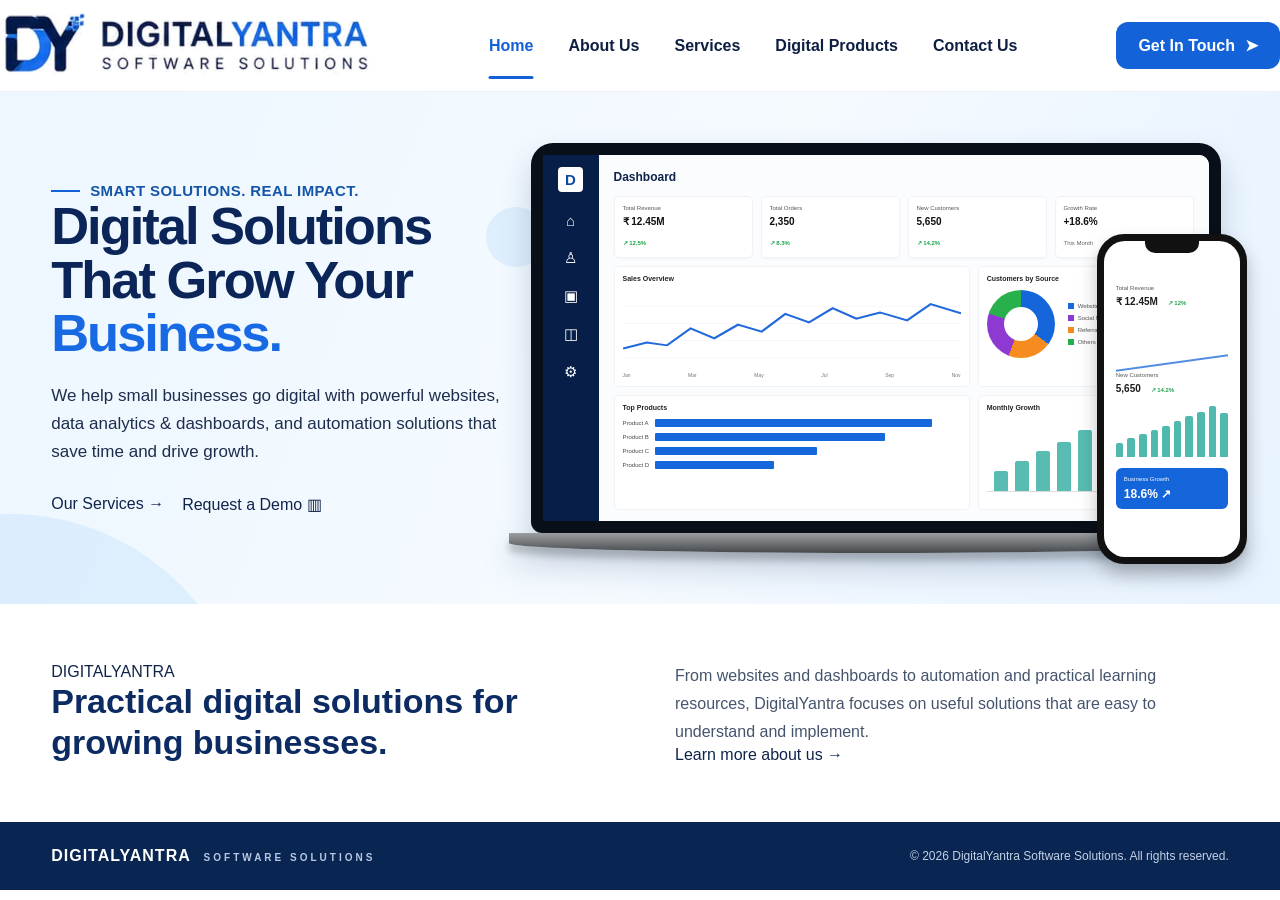
==== index.html @ acbac9d9 "Add files via upload" ====
<!DOCTYPE html>
<html lang="en">
<head>
  <meta charset="UTF-8">
  <meta name="viewport" content="width=device-width, initial-scale=1.0">
  <meta name="description" content="DigitalYantra Software Solutions - Websites, Data Analytics and Automation solutions.">
  <title>DigitalYantra Software Solutions | Home</title>
  <link rel="stylesheet" href="css/common.css">
  <link rel="stylesheet" href="css/home.css">
</head>
<body>
<header class="header">
  <div class="container nav-wrap">
    <a href="index.html" class="brand"><img src="image/DigitalYantra_Logo.jpg" alt="DigitalYantra Software Solutions" class="brand-logo"></a>
    <nav class="nav" id="mainNav">
      <a href="index.html" class="active">Home</a>
      <a href="about.html">About Us</a>
      <a href="services.html">Services</a>
      <a href="digital-products.html">Digital Products</a>
      <a href="contact.html">Contact Us</a>
    </nav>
    <a class="top-btn" href="contact.html">Get In Touch <span>➤</span></a>
    <button class="menu-btn" id="menuBtn" aria-label="Open menu">☰</button>
  </div>
</header>

<main>
<section class="hero" id="home">
  <div class="hero-shape shape-1"></div><div class="hero-shape shape-2"></div>
  <div class="container hero-grid">
    <div class="hero-content">
      <div class="eyebrow"><span></span> SMART SOLUTIONS. REAL IMPACT.</div>
      <h1>Digital Solutions<br>That Grow Your<br><span>Business.</span></h1>
      <p>We help small businesses go digital with powerful websites, data analytics &amp; dashboards, and automation solutions that save time and drive growth.</p>
      <div class="hero-actions">
        <a class="btn btn-primary" href="services.html">Our Services <span>→</span></a>
        <a class="btn btn-outline" href="contact.html">Request a Demo <span>▥</span></a>
      </div>
    </div>
    <div class="device-scene">
      <div class="laptop">
        <div class="laptop-screen">
          <div class="screen-sidebar"><div class="mini-logo">D</div><span>⌂</span><span>♙</span><span>▣</span><span>◫</span><span>⚙</span></div>
          <div class="dashboard">
            <div class="dash-title">Dashboard</div>
            <div class="stat-row">
              <div class="stat"><small>Total Revenue</small><strong>₹ 12.45M</strong><i>↗ 12.5%</i></div>
              <div class="stat"><small>Total Orders</small><strong>2,350</strong><i>↗ 8.3%</i></div>
              <div class="stat"><small>New Customers</small><strong>5,650</strong><i>↗ 14.2%</i></div>
              <div class="stat"><small>Growth Rate</small><strong>+18.6%</strong><i class="plain">This Month</i></div>
            </div>
            <div class="chart-row">
              <div class="panel"><div class="panel-head">Sales Overview</div><div class="line-chart"><div class="grid-lines"></div><svg viewBox="0 0 500 160" preserveAspectRatio="none"><polyline points="0,125 35,112 65,118 100,82 135,103 170,74 205,89 240,51 275,69 310,39 345,61 380,48 420,65 455,30 500,50" fill="none" stroke="currentColor" stroke-width="4"/></svg><div class="months"><span>Jan</span><span>Mar</span><span>May</span><span>Jul</span><span>Sep</span><span>Nov</span></div></div></div>
              <div class="panel"><div class="panel-head">Customers by Source</div><div class="donut-wrap"><div class="donut"></div><div class="legend"><span><b></b>Website</span><span><b></b>Social Media</span><span><b></b>Referral</span><span><b></b>Others</span></div></div></div>
            </div>
            <div class="chart-row bottom-row">
              <div class="panel"><div class="panel-head">Top Products</div><div class="bars"><label>Product A <i style="width:82%"></i></label><label>Product B <i style="width:68%"></i></label><label>Product C <i style="width:48%"></i></label><label>Product D <i style="width:35%"></i></label></div></div>
              <div class="panel"><div class="panel-head">Monthly Growth</div><div class="growth-bars"><i style="height:28%"></i><i style="height:42%"></i><i style="height:55%"></i><i style="height:68%"></i><i style="height:85%"></i><i style="height:96%"></i></div></div>
            </div>
          </div>
        </div><div class="laptop-base"></div>
      </div>
      <div class="phone"><div class="phone-notch"></div><div class="phone-screen"><small>Total Revenue</small><strong>₹ 12.45M <em>↗ 12%</em></strong><div class="phone-line"></div><small>New Customers</small><strong>5,650 <em>↗ 14.2%</em></strong><div class="phone-bars"><i></i><i></i><i></i><i></i><i></i><i></i><i></i><i></i><i></i><i></i></div><div class="phone-growth">Business Growth <b>18.6% ↗</b></div></div></div>
    </div>
  </div>
</section>

<section class="home-intro">
  <div class="container intro-grid">
    <div><div class="section-label">DIGITALYANTRA</div><h2>Practical digital solutions for growing businesses.</h2></div>
    <div><p>From websites and dashboards to automation and practical learning resources, DigitalYantra focuses on useful solutions that are easy to understand and implement.</p><a class="text-link" href="about.html">Learn more about us →</a></div>
  </div>
</section>
</main>
<footer><div class="container footer-inner"><div class="footer-brand">DIGITALYANTRA <span>SOFTWARE SOLUTIONS</span></div><p>© <span id="year"></span> DigitalYantra Software Solutions. All rights reserved.</p></div></footer>
<script src="js/common.js"></script>
</body></html>
---- css/common.css ----
/* =========================================================
   GLOBAL RESET
========================================================= */

* {
    box-sizing: border-box;
    margin: 0;
    padding: 0;
}

html {
    scroll-behavior: smooth;
    width: 100%;
}

body {
    width: 100%;
    min-width: 0;

    font-family: Arial, Helvetica, sans-serif;

    color: #10244b;
    background: #ffffff;

    overflow-x: hidden;
}

img {
    max-width: 100%;
    height: auto;
}

a {
    color: inherit;
    text-decoration: none;
}

button {
    font-family: inherit;
}


/* =========================================================
   CONTAINER
========================================================= */

.container {
    width: min(92%, 1390px);
    margin-left: auto;
    margin-right: auto;
}


/* =========================================================
   HEADER
========================================================= */

.header {
    width: 100%;
    height: 92px;

    background: rgba(255, 255, 255, 0.98);

    border-bottom: 1px solid #edf1f7;

    display: flex;
    align-items: center;

    position: sticky;
    top: 0;

    z-index: 1000;
}


/* =========================================================
   HEADER WRAPPER
========================================================= */

.nav-wrap {
    width: 100%;

    display: flex;
    align-items: center;
    justify-content: space-between;

    gap: 25px;
}


/* =========================================================
   LOGO
========================================================= */

.brand {
    display: flex;
    align-items: center;

    flex-shrink: 1;

    min-width: 0;
}

.brand-logo {
    width: 390px;
    max-width: 100%;

    height: auto;
    max-height: 72px;

    display: block;

    object-fit: contain;
}


/* =========================================================
   NAVIGATION
========================================================= */

.nav {
    display: flex;
    align-items: center;

    gap: 35px;

    font-weight: 600;

    color: #0e1f42;

    flex-shrink: 0;
}

.nav a {
    height: 92px;

    display: flex;
    align-items: center;

    position: relative;

    white-space: nowrap;

    transition: color 0.25s ease;
}

.nav a:hover,
.nav a.active {
    color: #1261d9;
}

.nav a.active::after {
    content: "";

    position: absolute;

    bottom: 13px;
    left: 50%;

    transform: translateX(-50%);

    width: 45px;
    height: 3px;

    background: #1261d9;

    border-radius: 4px;
}


/* =========================================================
   GET IN TOUCH BUTTON
========================================================= */

.top-btn {
    display: inline-flex;

    align-items: center;
    justify-content: center;

    gap: 10px;

    background: #1462d8;

    color: #ffffff;

    padding: 14px 22px;

    border-radius: 12px;

    font-weight: 700;

    white-space: nowrap;

    flex-shrink: 0;

    transition:
        transform 0.25s ease,
        box-shadow 0.25s ease;
}

.top-btn:hover {
    transform: translateY(-2px);

    box-shadow:
        0 10px 25px rgba(18, 97, 217, 0.25);
}


/* =========================================================
   MOBILE MENU BUTTON
========================================================= */

.menu-btn {
    display: none;

    border: 0;

    background: transparent;

    color: #1261d9;

    font-size: 30px;

    line-height: 1;

    cursor: pointer;

    padding: 5px;
}


/* =========================================================
   EYEBROW
========================================================= */

.eyebrow {
    color: #1555a7;

    font-size: 15px;

    font-weight: 800;

    letter-spacing: 0.4px;

    display: flex;

    align-items: center;

    gap: 10px;
}

.eyebrow span {
    width: 29px;
    height: 2px;

    background: #1261d9;
}


/* =========================================================
   FOOTER
========================================================= */

footer {
    background: #092653;

    color: #ffffff;

    padding: 25px 0;
}

.footer-inner {
    display: flex;

    justify-content: space-between;

    align-items: center;

    gap: 20px;
}

.footer-brand {
    font-weight: 800;

    letter-spacing: 1px;
}

.footer-brand span {
    font-size: 10px;

    letter-spacing: 3px;

    margin-left: 8px;

    color: #b8c8e2;
}

footer p {
    font-size: 12px;

    color: #c4d1e4;
}


/* =========================================================
   LARGE TABLET / SMALL LAPTOP
========================================================= */

@media (max-width: 1200px) {

    .container {
        width: min(94%, 1100px);
    }

    .brand-logo {
        width: 300px;
    }

    .nav {
        gap: 20px;
        font-size: 15px;
    }

    .top-btn {
        padding: 12px 16px;
    }
}


/* =========================================================
   TABLET
========================================================= */

@media (max-width: 1000px) {

    .header {
        height: 76px;
    }

    .nav-wrap {
        gap: 15px;
    }

    .brand-logo {
        width: 280px;
        max-height: 60px;
    }

    /* Hide desktop navigation */

    .nav {
        display: none;

        position: absolute;

        top: 76px;
        left: 3%;
        right: 3%;

        width: auto;

        background: #ffffff;

        padding: 10px;

        flex-direction: column;

        align-items: stretch;

        gap: 0;

        border-radius: 0 0 14px 14px;

        box-shadow:
            0 12px 30px rgba(0, 0, 0, 0.12);

        z-index: 999;
    }

    /* JavaScript adds .open */

    .nav.open {
        display: flex;
    }

    .nav a {
        width: 100%;

        height: 50px;

        display: flex;

        align-items: center;

        justify-content: center;

        border-bottom: 1px solid #edf1f7;
    }

    .nav a:last-child {
        border-bottom: 0;
    }

    .nav a.active::after {
        bottom: 3px;
    }

    /* Hide desktop button */

    .top-btn {
        display: none;
    }

    /* Show hamburger */

    .menu-btn {
        display: block;

        flex-shrink: 0;
    }
}


/* =========================================================
   MOBILE
========================================================= */

@media (max-width: 650px) {

    .container {
        width: calc(100% - 30px);
    }

    .header {
        height: 68px;
    }

    .brand {
        max-width: calc(100% - 50px);
    }

    .brand-logo {
        width: 220px;
        max-width: 100%;
        max-height: 52px;
    }

    .menu-btn {
        font-size: 27px;
    }

    .nav {
        top: 68px;

        left: 15px;
        right: 15px;
    }

    .footer-inner {
        flex-direction: column;

        text-align: center;

        gap: 10px;
    }

    .footer-brand span {
        display: block;

        margin-left: 0;

        margin-top: 4px;
    }
}


/* =========================================================
   VERY SMALL PHONES
========================================================= */

@media (max-width: 400px) {

    .container {
        width: calc(100% - 24px);
    }

    .brand-logo {
        width: 190px;
    }

    .menu-btn {
        font-size: 25px;
    }
}
---- css/home.css ----
.hero{min-height:512px;background:linear-gradient(112deg,#edf7ff,#f5faff 55%,#e7f3ff);position:relative;overflow:hidden}.hero-grid{min-height:512px;display:grid;grid-template-columns:40% 60%;align-items:center;position:relative;z-index:2}.hero-shape{position:absolute;border-radius:50%;background:rgba(183,218,250,.35)}.shape-1{width:480px;height:480px;left:-230px;bottom:-390px}.shape-2{width:60px;height:60px;left:38%;top:115px}.hero-content{padding:38px 0}.hero h1{font-size:clamp(48px,4.1vw,65px);line-height:1.02;letter-spacing:-2px;color:#0b2558;margin-bottom:22px}.hero h1 span{color:#1769e4}.hero p{max-width:560px;color:#1e2d4c;font-size:17px;line-height:1.65;margin-bottom:29px}.hero-actions{display:flex;gap:18px}
.device-scene{height:480px;position:relative;display:flex;align-items:center;justify-content:center}.laptop{width:690px;position:relative;filter:drop-shadow(0 15px 15px rgba(10,45,90,.2))}.laptop-screen{height:390px;border:12px solid #080f19;border-radius:22px 22px 11px 11px;background:#fff;overflow:hidden}.laptop-base{width:735px;height:20px;background:linear-gradient(#9c9fa2,#45484b);border-radius:0 0 55% 55%;margin-left:-22px;box-shadow:0 8px 7px rgba(0,0,0,.2)}.screen-sidebar{position:absolute;width:56px;top:12px;bottom:32px;background:#071e49;color:#fff;display:flex;flex-direction:column;align-items:center;gap:20px;padding-top:12px;font-size:15px}.mini-logo{width:25px;height:25px;background:#fff;color:#0d4ba3;display:flex;align-items:center;justify-content:center;font-weight:900;border-radius:4px}.dashboard{margin-left:56px;padding:15px;height:100%;background:#fbfcfe}.dash-title{font-size:12px;font-weight:700;margin-bottom:12px}.stat-row{display:grid;grid-template-columns:repeat(4,1fr);gap:8px}.stat{background:#fff;border:1px solid #f0f2f6;border-radius:5px;padding:8px;box-shadow:0 1px 3px rgba(0,0,0,.03)}.stat small{display:block;font-size:6px;color:#555;margin-bottom:5px}.stat strong{display:block;font-size:10px;color:#111;margin-bottom:4px}.stat i{font-size:6px;color:#18a447;font-style:normal;font-weight:700}.stat i.plain{color:#666;font-weight:400}.chart-row{display:grid;grid-template-columns:1.65fr 1fr;gap:8px;margin-top:8px}.panel{background:#fff;border:1px solid #f0f2f6;border-radius:5px;padding:8px;min-height:115px}.panel-head{font-size:7px;font-weight:700;margin-bottom:8px;color:#222}.line-chart{height:88px;position:relative;color:#2169dc}.line-chart svg{width:100%;height:75px;position:absolute;top:0;left:0}.grid-lines{position:absolute;inset:0 0 20px;background:repeating-linear-gradient(to bottom,transparent 0 16px,#edf1f7 17px)}.months{position:absolute;bottom:0;left:0;right:0;display:flex;justify-content:space-between;font-size:5px;color:#777}.donut-wrap{display:flex;align-items:center;gap:13px}.donut{width:68px;height:68px;border-radius:50%;background:conic-gradient(#1466da 0 35%,#f68c1f 35% 56%,#8e39d1 56% 80%,#27b04b 80% 100%);position:relative}.donut::after{content:"";position:absolute;inset:17px;background:#fff;border-radius:50%}.legend{display:flex;flex-direction:column;gap:6px;font-size:6px;color:#555}.legend span{display:flex;align-items:center;gap:4px}.legend b{width:6px;height:6px;background:#1968dd;display:inline-block}.legend span:nth-child(2) b{background:#8d38d0}.legend span:nth-child(3) b{background:#f28a1d}.legend span:nth-child(4) b{background:#24ad4d}.bars{display:flex;flex-direction:column;gap:6px;font-size:6px}.bars label{display:flex;align-items:center;gap:6px;color:#444}.bars i{height:8px;background:#1667dc;display:block;border-radius:1px}.growth-bars{height:73px;display:flex;align-items:end;gap:7px;border-bottom:1px solid #ddd;padding:0 7px}.growth-bars i{flex:1;background:#58bcb3;border-radius:2px 2px 0 0;max-width:14px}.phone{position:absolute;right:-18px;bottom:24px;width:150px;height:330px;background:#111;border-radius:27px;padding:7px;box-shadow:0 10px 18px rgba(0,0,0,.25);z-index:5}.phone-notch{position:absolute;top:7px;left:48px;width:54px;height:12px;background:#111;border-radius:0 0 10px 10px;z-index:3}.phone-screen{background:#fff;border-radius:21px;height:100%;padding:39px 12px 10px;color:#1d1d1d}.phone-screen small{display:block;font-size:6px;margin:5px 0;color:#555}.phone-screen strong{display:block;font-size:10px}.phone-screen em{font-size:6px;color:#20a44c;font-style:normal;margin-left:7px}.phone-line{height:50px;margin:7px 0 8px;border-bottom:2px solid #2870dc;transform:skewY(-8deg);opacity:.8}.phone-bars{display:flex;align-items:end;height:55px;gap:4px;margin-top:8px}.phone-bars i{width:8px;background:#4fb9ae;height:25%;border-radius:2px 2px 0 0}.phone-bars i:nth-child(2){height:35%}.phone-bars i:nth-child(3){height:42%}.phone-bars i:nth-child(4){height:50%}.phone-bars i:nth-child(5){height:57%}.phone-bars i:nth-child(6){height:65%}.phone-bars i:nth-child(7){height:74%}.phone-bars i:nth-child(8){height:82%}.phone-bars i:nth-child(9){height:92%}.phone-bars i:nth-child(10){height:80%}.phone-growth{background:#1464da;color:#fff;border-radius:6px;margin-top:11px;padding:8px;font-size:6px}.phone-growth b{display:block;font-size:12px;margin-top:5px}
.home-intro{padding:58px 0;background:#fff}.intro-grid{display:grid;grid-template-columns:1fr 1fr;gap:70px;align-items:center}.intro-grid h2{font-size:34px;line-height:1.2;color:#0c2b63}.intro-grid p{font-size:16px;line-height:1.75;color:#45546d}
@media(max-width:1250px){.hero-grid{grid-template-columns:42% 58%}.laptop{transform:scale(.86);transform-origin:center}.phone{right:-5px;transform:scale(.88);transform-origin:bottom right}}
@media(max-width:1000px){.hero-grid{grid-template-columns:1fr;min-height:auto;padding-top:25px}.hero-content{text-align:center;padding:35px 0 15px}.hero-content .eyebrow{justify-content:center}.hero p{margin-left:auto;margin-right:auto}.hero-actions{justify-content:center}.device-scene{height:420px}.service-grid{grid-template-columns:repeat(2,1fr)}.intro-grid{grid-template-columns:1fr;gap:20px;text-align:center}}
@media(max-width:650px){.hero h1{font-size:43px;letter-spacing:-1px}.hero p{font-size:15px}.hero-actions{flex-direction:column;gap:12px;padding:0 30px}.btn{width:100%}.device-scene{height:300px}.laptop{transform:scale(.48);width:690px}.phone{transform:scale(.58);right:-10px;bottom:-2px}.intro-grid h2{font-size:28px}}
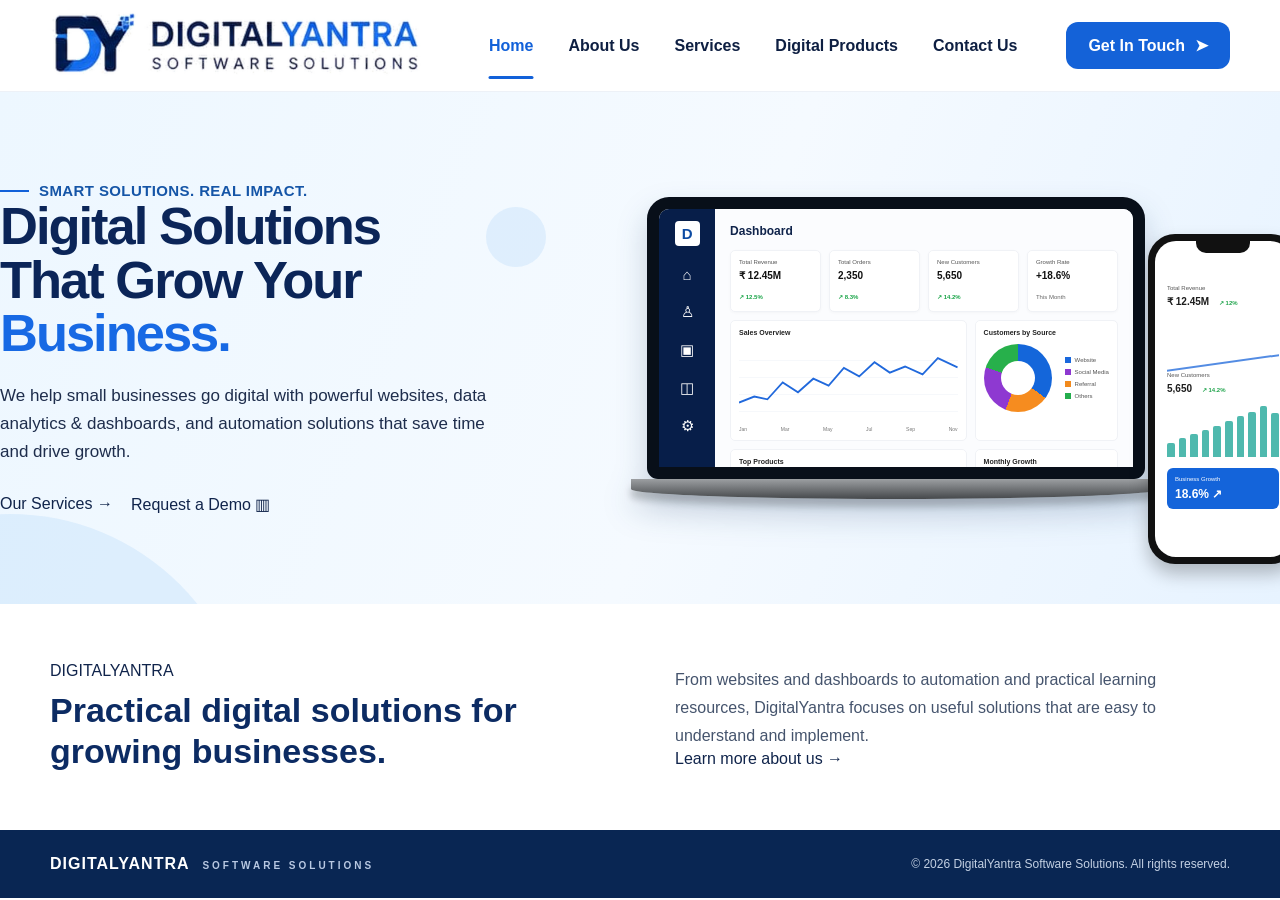
==== commit 32f350ba: "Update index.html" ====
--- a/index.html
+++ b/index.html
@@ -1,77 +1,469 @@
 <!DOCTYPE html>
 <html lang="en">
 <head>
-  <meta charset="UTF-8">
-  <meta name="viewport" content="width=device-width, initial-scale=1.0">
-  <meta name="description" content="DigitalYantra Software Solutions - Websites, Data Analytics and Automation solutions.">
-  <title>DigitalYantra Software Solutions | Home</title>
-  <link rel="stylesheet" href="css/common.css">
-  <link rel="stylesheet" href="css/home.css">
+    <meta charset="UTF-8">
+    <meta name="viewport" content="width=device-width, initial-scale=1.0">
+
+    <meta
+        name="description"
+        content="DigitalYantra Software Solutions - Websites, Data Analytics and Automation solutions."
+    >
+
+    <title>DigitalYantra Software Solutions | Home</title>
+
+    <link rel="stylesheet" href="css/common.css">
+    <link rel="stylesheet" href="css/home.css">
 </head>
+
 <body>
+
 <header class="header">
-  <div class="container nav-wrap">
-    <a href="index.html" class="brand"><img src="image/DigitalYantra_Logo.jpg" alt="DigitalYantra Software Solutions" class="brand-logo"></a>
-    <nav class="nav" id="mainNav">
-      <a href="index.html" class="active">Home</a>
-      <a href="about.html">About Us</a>
-      <a href="services.html">Services</a>
-      <a href="digital-products.html">Digital Products</a>
-      <a href="contact.html">Contact Us</a>
-    </nav>
-    <a class="top-btn" href="contact.html">Get In Touch <span>➤</span></a>
-    <button class="menu-btn" id="menuBtn" aria-label="Open menu">☰</button>
-  </div>
+    <div class="container nav-wrap">
+
+        <!-- LOGO -->
+        <a href="index.html" class="brand">
+            <img
+                src="image/DigitalYantra_Logo.jpg"
+                alt="DigitalYantra Software Solutions"
+                class="brand-logo"
+            >
+        </a>
+
+        <!-- DESKTOP NAVIGATION -->
+        <nav class="nav" id="mainNav">
+            <a href="index.html" class="active">Home</a>
+            <a href="about.html">About Us</a>
+            <a href="services.html">Services</a>
+            <a href="digital-products.html">Digital Products</a>
+            <a href="contact.html">Contact Us</a>
+        </nav>
+
+        <!-- DESKTOP BUTTON -->
+        <a class="top-btn" href="contact.html">
+            Get In Touch <span>➤</span>
+        </a>
+
+        <!-- MOBILE MENU BUTTON -->
+        <button
+            class="menu-btn"
+            id="menuBtn"
+            type="button"
+            aria-label="Open navigation menu"
+            aria-expanded="false"
+        >
+            ☰
+        </button>
+
+    </div>
 </header>
 
+
 <main>
+
+<!-- =====================================================
+     HERO
+===================================================== -->
+
 <section class="hero" id="home">
-  <div class="hero-shape shape-1"></div><div class="hero-shape shape-2"></div>
-  <div class="container hero-grid">
-    <div class="hero-content">
-      <div class="eyebrow"><span></span> SMART SOLUTIONS. REAL IMPACT.</div>
-      <h1>Digital Solutions<br>That Grow Your<br><span>Business.</span></h1>
-      <p>We help small businesses go digital with powerful websites, data analytics &amp; dashboards, and automation solutions that save time and drive growth.</p>
-      <div class="hero-actions">
-        <a class="btn btn-primary" href="services.html">Our Services <span>→</span></a>
-        <a class="btn btn-outline" href="contact.html">Request a Demo <span>▥</span></a>
-      </div>
+
+    <div class="hero-shape shape-1"></div>
+    <div class="hero-shape shape-2"></div>
+
+    <div class="container hero-grid">
+
+        <!-- HERO CONTENT -->
+
+        <div class="hero-content">
+
+            <div class="eyebrow">
+                <span></span>
+                SMART SOLUTIONS. REAL IMPACT.
+            </div>
+
+            <h1>
+                Digital Solutions<br>
+                That Grow Your<br>
+                <span>Business.</span>
+            </h1>
+
+            <p>
+                We help small businesses go digital with powerful websites,
+                data analytics &amp; dashboards, and automation solutions
+                that save time and drive growth.
+            </p>
+
+            <div class="hero-actions">
+
+                <a class="btn btn-primary" href="services.html">
+                    Our Services <span>→</span>
+                </a>
+
+                <a class="btn btn-outline" href="contact.html">
+                    Request a Demo <span>▥</span>
+                </a>
+
+            </div>
+
+        </div>
+
+
+        <!-- =================================================
+             DEVICE AREA
+        ================================================== -->
+
+        <div class="device-scene" aria-label="DigitalYantra analytics dashboard preview">
+
+            <div class="device-wrapper">
+
+                <!-- LAPTOP -->
+
+                <div class="laptop">
+
+                    <div class="laptop-screen">
+
+                        <!-- SIDEBAR -->
+
+                        <div class="screen-sidebar">
+
+                            <div class="mini-logo">D</div>
+
+                            <span>⌂</span>
+                            <span>♙</span>
+                            <span>▣</span>
+                            <span>◫</span>
+                            <span>⚙</span>
+
+                        </div>
+
+
+                        <!-- DASHBOARD -->
+
+                        <div class="dashboard">
+
+                            <div class="dash-title">
+                                Dashboard
+                            </div>
+
+
+                            <!-- STATISTICS -->
+
+                            <div class="stat-row">
+
+                                <div class="stat">
+                                    <small>Total Revenue</small>
+                                    <strong>₹ 12.45M</strong>
+                                    <i>↗ 12.5%</i>
+                                </div>
+
+                                <div class="stat">
+                                    <small>Total Orders</small>
+                                    <strong>2,350</strong>
+                                    <i>↗ 8.3%</i>
+                                </div>
+
+                                <div class="stat">
+                                    <small>New Customers</small>
+                                    <strong>5,650</strong>
+                                    <i>↗ 14.2%</i>
+                                </div>
+
+                                <div class="stat">
+                                    <small>Growth Rate</small>
+                                    <strong>+18.6%</strong>
+                                    <i class="plain">This Month</i>
+                                </div>
+
+                            </div>
+
+
+                            <!-- CHARTS -->
+
+                            <div class="chart-row">
+
+                                <!-- SALES -->
+
+                                <div class="panel">
+
+                                    <div class="panel-head">
+                                        Sales Overview
+                                    </div>
+
+                                    <div class="line-chart">
+
+                                        <div class="grid-lines"></div>
+
+                                        <svg
+                                            viewBox="0 0 500 160"
+                                            preserveAspectRatio="none"
+                                        >
+                                            <polyline
+                                                points="0,125 35,112 65,118 100,82 135,103 170,74 205,89 240,51 275,69 310,39 345,61 380,48 420,65 455,30 500,50"
+                                                fill="none"
+                                                stroke="currentColor"
+                                                stroke-width="4"
+                                            />
+                                        </svg>
+
+                                        <div class="months">
+                                            <span>Jan</span>
+                                            <span>Mar</span>
+                                            <span>May</span>
+                                            <span>Jul</span>
+                                            <span>Sep</span>
+                                            <span>Nov</span>
+                                        </div>
+
+                                    </div>
+
+                                </div>
+
+
+                                <!-- CUSTOMERS -->
+
+                                <div class="panel">
+
+                                    <div class="panel-head">
+                                        Customers by Source
+                                    </div>
+
+                                    <div class="donut-wrap">
+
+                                        <div class="donut"></div>
+
+                                        <div class="legend">
+
+                                            <span>
+                                                <b></b>
+                                                Website
+                                            </span>
+
+                                            <span>
+                                                <b></b>
+                                                Social Media
+                                            </span>
+
+                                            <span>
+                                                <b></b>
+                                                Referral
+                                            </span>
+
+                                            <span>
+                                                <b></b>
+                                                Others
+                                            </span>
+
+                                        </div>
+
+                                    </div>
+
+                                </div>
+
+                            </div>
+
+
+                            <!-- BOTTOM CHARTS -->
+
+                            <div class="chart-row bottom-row">
+
+                                <!-- PRODUCTS -->
+
+                                <div class="panel">
+
+                                    <div class="panel-head">
+                                        Top Products
+                                    </div>
+
+                                    <div class="bars">
+
+                                        <label>
+                                            Product A
+                                            <i style="width:82%"></i>
+                                        </label>
+
+                                        <label>
+                                            Product B
+                                            <i style="width:68%"></i>
+                                        </label>
+
+                                        <label>
+                                            Product C
+                                            <i style="width:48%"></i>
+                                        </label>
+
+                                        <label>
+                                            Product D
+                                            <i style="width:35%"></i>
+                                        </label>
+
+                                    </div>
+
+                                </div>
+
+
+                                <!-- GROWTH -->
+
+                                <div class="panel">
+
+                                    <div class="panel-head">
+                                        Monthly Growth
+                                    </div>
+
+                                    <div class="growth-bars">
+
+                                        <i style="height:28%"></i>
+                                        <i style="height:42%"></i>
+                                        <i style="height:55%"></i>
+                                        <i style="height:68%"></i>
+                                        <i style="height:85%"></i>
+                                        <i style="height:96%"></i>
+
+                                    </div>
+
+                                </div>
+
+                            </div>
+
+                        </div>
+
+                    </div>
+
+
+                    <!-- LAPTOP BASE -->
+
+                    <div class="laptop-base"></div>
+
+                </div>
+
+
+                <!-- PHONE -->
+
+                <div class="phone">
+
+                    <div class="phone-notch"></div>
+
+                    <div class="phone-screen">
+
+                        <small>Total Revenue</small>
+
+                        <strong>
+                            ₹ 12.45M
+                            <em>↗ 12%</em>
+                        </strong>
+
+                        <div class="phone-line"></div>
+
+                        <small>New Customers</small>
+
+                        <strong>
+                            5,650
+                            <em>↗ 14.2%</em>
+                        </strong>
+
+                        <div class="phone-bars">
+
+                            <i></i>
+                            <i></i>
+                            <i></i>
+                            <i></i>
+                            <i></i>
+                            <i></i>
+                            <i></i>
+                            <i></i>
+                            <i></i>
+                            <i></i>
+
+                        </div>
+
+                        <div class="phone-growth">
+
+                            Business Growth
+
+                            <b>
+                                18.6% ↗
+                            </b>
+
+                        </div>
+
+                    </div>
+
+                </div>
+
+            </div>
+
+        </div>
+
     </div>
-    <div class="device-scene">
-      <div class="laptop">
-        <div class="laptop-screen">
-          <div class="screen-sidebar"><div class="mini-logo">D</div><span>⌂</span><span>♙</span><span>▣</span><span>◫</span><span>⚙</span></div>
-          <div class="dashboard">
-            <div class="dash-title">Dashboard</div>
-            <div class="stat-row">
-              <div class="stat"><small>Total Revenue</small><strong>₹ 12.45M</strong><i>↗ 12.5%</i></div>
-              <div class="stat"><small>Total Orders</small><strong>2,350</strong><i>↗ 8.3%</i></div>
-              <div class="stat"><small>New Customers</small><strong>5,650</strong><i>↗ 14.2%</i></div>
-              <div class="stat"><small>Growth Rate</small><strong>+18.6%</strong><i class="plain">This Month</i></div>
+
+</section>
+
+
+<!-- =====================================================
+     INTRO
+===================================================== -->
+
+<section class="home-intro">
+
+    <div class="container intro-grid">
+
+        <div>
+
+            <div class="section-label">
+                DIGITALYANTRA
             </div>
-            <div class="chart-row">
-              <div class="panel"><div class="panel-head">Sales Overview</div><div class="line-chart"><div class="grid-lines"></div><svg viewBox="0 0 500 160" preserveAspectRatio="none"><polyline points="0,125 35,112 65,118 100,82 135,103 170,74 205,89 240,51 275,69 310,39 345,61 380,48 420,65 455,30 500,50" fill="none" stroke="currentColor" stroke-width="4"/></svg><div class="months"><span>Jan</span><span>Mar</span><span>May</span><span>Jul</span><span>Sep</span><span>Nov</span></div></div></div>
-              <div class="panel"><div class="panel-head">Customers by Source</div><div class="donut-wrap"><div class="donut"></div><div class="legend"><span><b></b>Website</span><span><b></b>Social Media</span><span><b></b>Referral</span><span><b></b>Others</span></div></div></div>
-            </div>
-            <div class="chart-row bottom-row">
-              <div class="panel"><div class="panel-head">Top Products</div><div class="bars"><label>Product A <i style="width:82%"></i></label><label>Product B <i style="width:68%"></i></label><label>Product C <i style="width:48%"></i></label><label>Product D <i style="width:35%"></i></label></div></div>
-              <div class="panel"><div class="panel-head">Monthly Growth</div><div class="growth-bars"><i style="height:28%"></i><i style="height:42%"></i><i style="height:55%"></i><i style="height:68%"></i><i style="height:85%"></i><i style="height:96%"></i></div></div>
-            </div>
-          </div>
-        </div><div class="laptop-base"></div>
-      </div>
-      <div class="phone"><div class="phone-notch"></div><div class="phone-screen"><small>Total Revenue</small><strong>₹ 12.45M <em>↗ 12%</em></strong><div class="phone-line"></div><small>New Customers</small><strong>5,650 <em>↗ 14.2%</em></strong><div class="phone-bars"><i></i><i></i><i></i><i></i><i></i><i></i><i></i><i></i><i></i><i></i></div><div class="phone-growth">Business Growth <b>18.6% ↗</b></div></div></div>
+
+            <h2>
+                Practical digital solutions for growing businesses.
+            </h2>
+
+        </div>
+
+
+        <div>
+
+            <p>
+                From websites and dashboards to automation and practical
+                learning resources, DigitalYantra focuses on useful
+                solutions that are easy to understand and implement.
+            </p>
+
+            <a class="text-link" href="about.html">
+                Learn more about us →
+            </a>
+
+        </div>
+
     </div>
-  </div>
+
 </section>
 
-<section class="home-intro">
-  <div class="container intro-grid">
-    <div><div class="section-label">DIGITALYANTRA</div><h2>Practical digital solutions for growing businesses.</h2></div>
-    <div><p>From websites and dashboards to automation and practical learning resources, DigitalYantra focuses on useful solutions that are easy to understand and implement.</p><a class="text-link" href="about.html">Learn more about us →</a></div>
-  </div>
-</section>
 </main>
-<footer><div class="container footer-inner"><div class="footer-brand">DIGITALYANTRA <span>SOFTWARE SOLUTIONS</span></div><p>© <span id="year"></span> DigitalYantra Software Solutions. All rights reserved.</p></div></footer>
+
+
+<!-- =====================================================
+     FOOTER
+===================================================== -->
+
+<footer>
+
+    <div class="container footer-inner">
+
+        <div class="footer-brand">
+            DIGITALYANTRA
+            <span>SOFTWARE SOLUTIONS</span>
+        </div>
+
+        <p>
+            © <span id="year"></span>
+            DigitalYantra Software Solutions.
+            All rights reserved.
+        </p>
+
+    </div>
+
+</footer>
+
+
 <script src="js/common.js"></script>
-</body></html>
+
+</body>
+</html>
--- a/css/home.css
+++ b/css/home.css
@@ -1,6 +1,1387 @@
-.hero{min-height:512px;background:linear-gradient(112deg,#edf7ff,#f5faff 55%,#e7f3ff);position:relative;overflow:hidden}.hero-grid{min-height:512px;display:grid;grid-template-columns:40% 60%;align-items:center;position:relative;z-index:2}.hero-shape{position:absolute;border-radius:50%;background:rgba(183,218,250,.35)}.shape-1{width:480px;height:480px;left:-230px;bottom:-390px}.shape-2{width:60px;height:60px;left:38%;top:115px}.hero-content{padding:38px 0}.hero h1{font-size:clamp(48px,4.1vw,65px);line-height:1.02;letter-spacing:-2px;color:#0b2558;margin-bottom:22px}.hero h1 span{color:#1769e4}.hero p{max-width:560px;color:#1e2d4c;font-size:17px;line-height:1.65;margin-bottom:29px}.hero-actions{display:flex;gap:18px}
-.device-scene{height:480px;position:relative;display:flex;align-items:center;justify-content:center}.laptop{width:690px;position:relative;filter:drop-shadow(0 15px 15px rgba(10,45,90,.2))}.laptop-screen{height:390px;border:12px solid #080f19;border-radius:22px 22px 11px 11px;background:#fff;overflow:hidden}.laptop-base{width:735px;height:20px;background:linear-gradient(#9c9fa2,#45484b);border-radius:0 0 55% 55%;margin-left:-22px;box-shadow:0 8px 7px rgba(0,0,0,.2)}.screen-sidebar{position:absolute;width:56px;top:12px;bottom:32px;background:#071e49;color:#fff;display:flex;flex-direction:column;align-items:center;gap:20px;padding-top:12px;font-size:15px}.mini-logo{width:25px;height:25px;background:#fff;color:#0d4ba3;display:flex;align-items:center;justify-content:center;font-weight:900;border-radius:4px}.dashboard{margin-left:56px;padding:15px;height:100%;background:#fbfcfe}.dash-title{font-size:12px;font-weight:700;margin-bottom:12px}.stat-row{display:grid;grid-template-columns:repeat(4,1fr);gap:8px}.stat{background:#fff;border:1px solid #f0f2f6;border-radius:5px;padding:8px;box-shadow:0 1px 3px rgba(0,0,0,.03)}.stat small{display:block;font-size:6px;color:#555;margin-bottom:5px}.stat strong{display:block;font-size:10px;color:#111;margin-bottom:4px}.stat i{font-size:6px;color:#18a447;font-style:normal;font-weight:700}.stat i.plain{color:#666;font-weight:400}.chart-row{display:grid;grid-template-columns:1.65fr 1fr;gap:8px;margin-top:8px}.panel{background:#fff;border:1px solid #f0f2f6;border-radius:5px;padding:8px;min-height:115px}.panel-head{font-size:7px;font-weight:700;margin-bottom:8px;color:#222}.line-chart{height:88px;position:relative;color:#2169dc}.line-chart svg{width:100%;height:75px;position:absolute;top:0;left:0}.grid-lines{position:absolute;inset:0 0 20px;background:repeating-linear-gradient(to bottom,transparent 0 16px,#edf1f7 17px)}.months{position:absolute;bottom:0;left:0;right:0;display:flex;justify-content:space-between;font-size:5px;color:#777}.donut-wrap{display:flex;align-items:center;gap:13px}.donut{width:68px;height:68px;border-radius:50%;background:conic-gradient(#1466da 0 35%,#f68c1f 35% 56%,#8e39d1 56% 80%,#27b04b 80% 100%);position:relative}.donut::after{content:"";position:absolute;inset:17px;background:#fff;border-radius:50%}.legend{display:flex;flex-direction:column;gap:6px;font-size:6px;color:#555}.legend span{display:flex;align-items:center;gap:4px}.legend b{width:6px;height:6px;background:#1968dd;display:inline-block}.legend span:nth-child(2) b{background:#8d38d0}.legend span:nth-child(3) b{background:#f28a1d}.legend span:nth-child(4) b{background:#24ad4d}.bars{display:flex;flex-direction:column;gap:6px;font-size:6px}.bars label{display:flex;align-items:center;gap:6px;color:#444}.bars i{height:8px;background:#1667dc;display:block;border-radius:1px}.growth-bars{height:73px;display:flex;align-items:end;gap:7px;border-bottom:1px solid #ddd;padding:0 7px}.growth-bars i{flex:1;background:#58bcb3;border-radius:2px 2px 0 0;max-width:14px}.phone{position:absolute;right:-18px;bottom:24px;width:150px;height:330px;background:#111;border-radius:27px;padding:7px;box-shadow:0 10px 18px rgba(0,0,0,.25);z-index:5}.phone-notch{position:absolute;top:7px;left:48px;width:54px;height:12px;background:#111;border-radius:0 0 10px 10px;z-index:3}.phone-screen{background:#fff;border-radius:21px;height:100%;padding:39px 12px 10px;color:#1d1d1d}.phone-screen small{display:block;font-size:6px;margin:5px 0;color:#555}.phone-screen strong{display:block;font-size:10px}.phone-screen em{font-size:6px;color:#20a44c;font-style:normal;margin-left:7px}.phone-line{height:50px;margin:7px 0 8px;border-bottom:2px solid #2870dc;transform:skewY(-8deg);opacity:.8}.phone-bars{display:flex;align-items:end;height:55px;gap:4px;margin-top:8px}.phone-bars i{width:8px;background:#4fb9ae;height:25%;border-radius:2px 2px 0 0}.phone-bars i:nth-child(2){height:35%}.phone-bars i:nth-child(3){height:42%}.phone-bars i:nth-child(4){height:50%}.phone-bars i:nth-child(5){height:57%}.phone-bars i:nth-child(6){height:65%}.phone-bars i:nth-child(7){height:74%}.phone-bars i:nth-child(8){height:82%}.phone-bars i:nth-child(9){height:92%}.phone-bars i:nth-child(10){height:80%}.phone-growth{background:#1464da;color:#fff;border-radius:6px;margin-top:11px;padding:8px;font-size:6px}.phone-growth b{display:block;font-size:12px;margin-top:5px}
-.home-intro{padding:58px 0;background:#fff}.intro-grid{display:grid;grid-template-columns:1fr 1fr;gap:70px;align-items:center}.intro-grid h2{font-size:34px;line-height:1.2;color:#0c2b63}.intro-grid p{font-size:16px;line-height:1.75;color:#45546d}
-@media(max-width:1250px){.hero-grid{grid-template-columns:42% 58%}.laptop{transform:scale(.86);transform-origin:center}.phone{right:-5px;transform:scale(.88);transform-origin:bottom right}}
-@media(max-width:1000px){.hero-grid{grid-template-columns:1fr;min-height:auto;padding-top:25px}.hero-content{text-align:center;padding:35px 0 15px}.hero-content .eyebrow{justify-content:center}.hero p{margin-left:auto;margin-right:auto}.hero-actions{justify-content:center}.device-scene{height:420px}.service-grid{grid-template-columns:repeat(2,1fr)}.intro-grid{grid-template-columns:1fr;gap:20px;text-align:center}}
-@media(max-width:650px){.hero h1{font-size:43px;letter-spacing:-1px}.hero p{font-size:15px}.hero-actions{flex-direction:column;gap:12px;padding:0 30px}.btn{width:100%}.device-scene{height:300px}.laptop{transform:scale(.48);width:690px}.phone{transform:scale(.58);right:-10px;bottom:-2px}.intro-grid h2{font-size:28px}}
+/* =========================================================
+   HOME PAGE - RESPONSIVE CSS
+   ========================================================= */
+
+/* ---------- GLOBAL SAFETY ---------- */
+
+*,
+*::before,
+*::after {
+    box-sizing: border-box;
+}
+
+html {
+    width: 100%;
+    overflow-x: hidden;
+}
+
+body {
+    width: 100%;
+    margin: 0;
+    overflow-x: hidden;
+}
+
+img,
+svg {
+    max-width: 100%;
+}
+
+.container {
+    width: min(1180px, calc(100% - 32px));
+    margin-left: auto;
+    margin-right: auto;
+}
+
+
+/* =========================================================
+   HERO
+   ========================================================= */
+
+.hero {
+    min-height: 512px;
+    background: linear-gradient(
+        112deg,
+        #edf7ff,
+        #f5faff 55%,
+        #e7f3ff
+    );
+
+    position: relative;
+    overflow: hidden;
+}
+
+.hero-grid {
+    min-height: 512px;
+
+    display: grid;
+    grid-template-columns: 40% 60%;
+
+    align-items: center;
+
+    position: relative;
+    z-index: 2;
+
+    width: 100%;
+}
+
+.hero-shape {
+    position: absolute;
+    border-radius: 50%;
+    background: rgba(183, 218, 250, 0.35);
+    pointer-events: none;
+}
+
+.shape-1 {
+    width: 480px;
+    height: 480px;
+    left: -230px;
+    bottom: -390px;
+}
+
+.shape-2 {
+    width: 60px;
+    height: 60px;
+    left: 38%;
+    top: 115px;
+}
+
+
+/* =========================================================
+   HERO CONTENT
+   ========================================================= */
+
+.hero-content {
+    padding: 38px 0;
+    min-width: 0;
+}
+
+.hero h1 {
+    font-size: clamp(42px, 4.1vw, 65px);
+    line-height: 1.02;
+    letter-spacing: -2px;
+    color: #0b2558;
+    margin: 0 0 22px;
+}
+
+.hero h1 span {
+    color: #1769e4;
+}
+
+.hero p {
+    max-width: 560px;
+    color: #1e2d4c;
+    font-size: 17px;
+    line-height: 1.65;
+    margin: 0 0 29px;
+}
+
+.hero-actions {
+    display: flex;
+    gap: 18px;
+    flex-wrap: wrap;
+}
+
+
+/* =========================================================
+   DEVICE SCENE
+   ========================================================= */
+
+.device-scene {
+    width: 100%;
+    min-width: 0;
+
+    height: 480px;
+
+    position: relative;
+
+    display: flex;
+    align-items: center;
+    justify-content: center;
+
+    overflow: visible;
+}
+
+
+/* =========================================================
+   LAPTOP
+   ========================================================= */
+
+.laptop {
+    width: min(690px, 100%);
+    max-width: 690px;
+
+    position: relative;
+
+    filter: drop-shadow(
+        0 15px 15px rgba(10, 45, 90, 0.20)
+    );
+
+    transform: none;
+}
+
+.laptop-screen {
+    width: 100%;
+
+    /*
+       Keeps laptop screen proportional
+       instead of fixed 390px height.
+    */
+    aspect-ratio: 690 / 390;
+
+    height: auto;
+
+    border: clamp(5px, 1vw, 12px) solid #080f19;
+
+    border-radius: 22px 22px 11px 11px;
+
+    background: #fff;
+
+    overflow: hidden;
+
+    position: relative;
+}
+
+.laptop-base {
+    width: 106.5%;
+    height: 20px;
+
+    background: linear-gradient(
+        #9c9fa2,
+        #45484b
+    );
+
+    border-radius: 0 0 55% 55%;
+
+    margin-left: -3.25%;
+
+    box-shadow:
+        0 8px 7px rgba(0, 0, 0, 0.20);
+}
+
+
+/* =========================================================
+   LAPTOP SIDEBAR
+   ========================================================= */
+
+.screen-sidebar {
+    position: absolute;
+
+    width: 56px;
+
+    top: 0;
+    bottom: 0;
+    left: 0;
+
+    background: #071e49;
+    color: #fff;
+
+    display: flex;
+    flex-direction: column;
+    align-items: center;
+
+    gap: 20px;
+
+    padding-top: 12px;
+
+    font-size: 15px;
+
+    z-index: 2;
+}
+
+.mini-logo {
+    width: 25px;
+    height: 25px;
+
+    flex-shrink: 0;
+
+    background: #fff;
+    color: #0d4ba3;
+
+    display: flex;
+    align-items: center;
+    justify-content: center;
+
+    font-weight: 900;
+
+    border-radius: 4px;
+}
+
+
+/* =========================================================
+   DASHBOARD
+   ========================================================= */
+
+.dashboard {
+    margin-left: 56px;
+
+    width: calc(100% - 56px);
+    height: 100%;
+
+    padding: 15px;
+
+    background: #fbfcfe;
+
+    overflow: hidden;
+}
+
+.dash-title {
+    font-size: 12px;
+    font-weight: 700;
+
+    margin-bottom: 12px;
+}
+
+
+/* =========================================================
+   STAT CARDS
+   ========================================================= */
+
+.stat-row {
+    display: grid;
+
+    grid-template-columns:
+        repeat(4, minmax(0, 1fr));
+
+    gap: 8px;
+}
+
+.stat {
+    min-width: 0;
+
+    background: #fff;
+
+    border: 1px solid #f0f2f6;
+
+    border-radius: 5px;
+
+    padding: 8px;
+
+    box-shadow:
+        0 1px 3px rgba(0, 0, 0, 0.03);
+
+    overflow: hidden;
+}
+
+.stat small {
+    display: block;
+
+    font-size: 6px;
+
+    color: #555;
+
+    margin-bottom: 5px;
+
+    white-space: nowrap;
+}
+
+.stat strong {
+    display: block;
+
+    font-size: 10px;
+
+    color: #111;
+
+    margin-bottom: 4px;
+
+    white-space: nowrap;
+}
+
+.stat i {
+    font-size: 6px;
+
+    color: #18a447;
+
+    font-style: normal;
+
+    font-weight: 700;
+}
+
+.stat i.plain {
+    color: #666;
+    font-weight: 400;
+}
+
+
+/* =========================================================
+   CHARTS
+   ========================================================= */
+
+.chart-row {
+    display: grid;
+
+    grid-template-columns:
+        minmax(0, 1.65fr)
+        minmax(0, 1fr);
+
+    gap: 8px;
+
+    margin-top: 8px;
+
+    min-width: 0;
+}
+
+.panel {
+    min-width: 0;
+
+    background: #fff;
+
+    border: 1px solid #f0f2f6;
+
+    border-radius: 5px;
+
+    padding: 8px;
+
+    min-height: 115px;
+
+    overflow: hidden;
+}
+
+.panel-head {
+    font-size: 7px;
+
+    font-weight: 700;
+
+    margin-bottom: 8px;
+
+    color: #222;
+
+    white-space: nowrap;
+}
+
+
+/* =========================================================
+   LINE CHART
+   ========================================================= */
+
+.line-chart {
+    height: 88px;
+
+    position: relative;
+
+    color: #2169dc;
+
+    min-width: 0;
+}
+
+.line-chart svg {
+    width: 100%;
+    height: 75px;
+
+    position: absolute;
+
+    top: 0;
+    left: 0;
+}
+
+.grid-lines {
+    position: absolute;
+
+    inset: 0 0 20px;
+
+    background:
+        repeating-linear-gradient(
+            to bottom,
+            transparent 0 16px,
+            #edf1f7 17px
+        );
+}
+
+.months {
+    position: absolute;
+
+    bottom: 0;
+
+    left: 0;
+    right: 0;
+
+    display: flex;
+
+    justify-content: space-between;
+
+    font-size: 5px;
+
+    color: #777;
+}
+
+
+/* =========================================================
+   DONUT
+   ========================================================= */
+
+.donut-wrap {
+    display: flex;
+
+    align-items: center;
+
+    gap: 13px;
+
+    min-width: 0;
+}
+
+.donut {
+    width: 68px;
+    height: 68px;
+
+    flex-shrink: 0;
+
+    border-radius: 50%;
+
+    background:
+        conic-gradient(
+            #1466da 0 35%,
+            #f68c1f 35% 56%,
+            #8e39d1 56% 80%,
+            #27b04b 80% 100%
+        );
+
+    position: relative;
+}
+
+.donut::after {
+    content: "";
+
+    position: absolute;
+
+    inset: 17px;
+
+    background: #fff;
+
+    border-radius: 50%;
+}
+
+.legend {
+    display: flex;
+
+    flex-direction: column;
+
+    gap: 6px;
+
+    font-size: 6px;
+
+    color: #555;
+
+    min-width: 0;
+}
+
+.legend span {
+    display: flex;
+
+    align-items: center;
+
+    gap: 4px;
+
+    white-space: nowrap;
+}
+
+.legend b {
+    width: 6px;
+    height: 6px;
+
+    background: #1968dd;
+
+    display: inline-block;
+
+    flex-shrink: 0;
+}
+
+.legend span:nth-child(2) b {
+    background: #8d38d0;
+}
+
+.legend span:nth-child(3) b {
+    background: #f28a1d;
+}
+
+.legend span:nth-child(4) b {
+    background: #24ad4d;
+}
+
+
+/* =========================================================
+   BARS
+   ========================================================= */
+
+.bars {
+    display: flex;
+
+    flex-direction: column;
+
+    gap: 6px;
+
+    font-size: 6px;
+}
+
+.bars label {
+    display: flex;
+
+    align-items: center;
+
+    gap: 6px;
+
+    color: #444;
+
+    min-width: 0;
+}
+
+.bars label i {
+    height: 8px;
+
+    background: #1667dc;
+
+    display: block;
+
+    border-radius: 1px;
+
+    flex: 1;
+
+    min-width: 0;
+}
+
+
+/* =========================================================
+   GROWTH BARS
+   ========================================================= */
+
+.growth-bars {
+    height: 73px;
+
+    display: flex;
+
+    align-items: end;
+
+    gap: 7px;
+
+    border-bottom: 1px solid #ddd;
+
+    padding: 0 7px;
+
+    overflow: hidden;
+}
+
+.growth-bars i {
+    flex: 1;
+
+    background: #58bcb3;
+
+    border-radius: 2px 2px 0 0;
+
+    max-width: 14px;
+}
+
+
+/* =========================================================
+   PHONE
+   ========================================================= */
+
+.phone {
+    position: absolute;
+
+    right: -18px;
+    bottom: 24px;
+
+    width: 150px;
+    height: 330px;
+
+    background: #111;
+
+    border-radius: 27px;
+
+    padding: 7px;
+
+    box-shadow:
+        0 10px 18px rgba(0, 0, 0, 0.25);
+
+    z-index: 5;
+}
+
+.phone-notch {
+    position: absolute;
+
+    top: 7px;
+    left: 48px;
+
+    width: 54px;
+    height: 12px;
+
+    background: #111;
+
+    border-radius:
+        0 0 10px 10px;
+
+    z-index: 3;
+}
+
+.phone-screen {
+    background: #fff;
+
+    border-radius: 21px;
+
+    height: 100%;
+
+    padding:
+        39px 12px 10px;
+
+    color: #1d1d1d;
+
+    overflow: hidden;
+}
+
+.phone-screen small {
+    display: block;
+
+    font-size: 6px;
+
+    margin: 5px 0;
+
+    color: #555;
+}
+
+.phone-screen strong {
+    display: block;
+
+    font-size: 10px;
+}
+
+.phone-screen em {
+    font-size: 6px;
+
+    color: #20a44c;
+
+    font-style: normal;
+
+    margin-left: 7px;
+}
+
+.phone-line {
+    height: 50px;
+
+    margin:
+        7px 0 8px;
+
+    border-bottom:
+        2px solid #2870dc;
+
+    transform:
+        skewY(-8deg);
+
+    opacity: 0.8;
+}
+
+.phone-bars {
+    display: flex;
+
+    align-items: end;
+
+    height: 55px;
+
+    gap: 4px;
+
+    margin-top: 8px;
+}
+
+.phone-bars i {
+    width: 8px;
+
+    background: #4fb9ae;
+
+    height: 25%;
+
+    border-radius:
+        2px 2px 0 0;
+}
+
+.phone-bars i:nth-child(2) {
+    height: 35%;
+}
+
+.phone-bars i:nth-child(3) {
+    height: 42%;
+}
+
+.phone-bars i:nth-child(4) {
+    height: 50%;
+}
+
+.phone-bars i:nth-child(5) {
+    height: 57%;
+}
+
+.phone-bars i:nth-child(6) {
+    height: 65%;
+}
+
+.phone-bars i:nth-child(7) {
+    height: 74%;
+}
+
+.phone-bars i:nth-child(8) {
+    height: 82%;
+}
+
+.phone-bars i:nth-child(9) {
+    height: 92%;
+}
+
+.phone-bars i:nth-child(10) {
+    height: 80%;
+}
+
+.phone-growth {
+    background: #1464da;
+
+    color: #fff;
+
+    border-radius: 6px;
+
+    margin-top: 11px;
+
+    padding: 8px;
+
+    font-size: 6px;
+}
+
+.phone-growth b {
+    display: block;
+
+    font-size: 12px;
+
+    margin-top: 5px;
+}
+
+
+/* =========================================================
+   INTRO SECTION
+   ========================================================= */
+
+.home-intro {
+    padding: 58px 0;
+
+    background: #fff;
+}
+
+.intro-grid {
+    display: grid;
+
+    grid-template-columns:
+        1fr 1fr;
+
+    gap: 70px;
+
+    align-items: center;
+}
+
+.intro-grid h2 {
+    font-size: 34px;
+
+    line-height: 1.2;
+
+    color: #0c2b63;
+
+    margin-top: 10px;
+}
+
+.intro-grid p {
+    font-size: 16px;
+
+    line-height: 1.75;
+
+    color: #45546d;
+}
+
+
+/* =========================================================
+   LARGE TABLET
+   ========================================================= */
+
+@media (max-width: 1200px) {
+
+    .hero-grid {
+        grid-template-columns:
+            42% 58%;
+    }
+
+    .phone {
+        right: -5px;
+
+        transform:
+            scale(0.88);
+
+        transform-origin:
+            bottom right;
+    }
+}
+
+
+/* =========================================================
+   TABLET
+   ========================================================= */
+
+@media (max-width: 1000px) {
+
+    .hero-grid {
+        grid-template-columns: 1fr;
+
+        min-height: auto;
+
+        padding-top: 20px;
+    }
+
+    .hero-content {
+        text-align: center;
+
+        padding:
+            35px 0 15px;
+    }
+
+    .hero-content .eyebrow {
+        justify-content: center;
+    }
+
+    .hero p {
+        margin-left: auto;
+        margin-right: auto;
+    }
+
+    .hero-actions {
+        justify-content: center;
+    }
+
+    /*
+       Important:
+       Device now follows screen width.
+    */
+    .device-scene {
+        width: 100%;
+
+        height: auto;
+
+        min-height: 0;
+
+        padding:
+            25px 0 60px;
+
+        overflow: visible;
+    }
+
+    .laptop {
+        width: min(690px, 88vw);
+    }
+
+    .phone {
+        right: 0;
+
+        bottom: 25px;
+
+        transform:
+            scale(0.75);
+
+        transform-origin:
+            bottom right;
+    }
+
+    .intro-grid {
+        grid-template-columns: 1fr;
+
+        gap: 20px;
+
+        text-align: center;
+    }
+}
+
+
+/* =========================================================
+   MOBILE
+   ========================================================= */
+
+@media (max-width: 650px) {
+
+    .container {
+        width:
+            calc(100% - 24px);
+    }
+
+    .hero {
+        min-height: auto;
+
+        overflow: hidden;
+    }
+
+    .hero-grid {
+        width: 100%;
+
+        padding-top: 5px;
+    }
+
+    .hero-content {
+        padding:
+            28px 5px 10px;
+    }
+
+    .hero h1 {
+        font-size: 42px;
+
+        line-height: 1.05;
+
+        letter-spacing: -1px;
+
+        margin-bottom: 18px;
+    }
+
+    .hero p {
+        font-size: 15px;
+
+        line-height: 1.6;
+
+        margin-bottom: 22px;
+    }
+
+    .hero-actions {
+        flex-direction: column;
+
+        gap: 12px;
+
+        width: 100%;
+
+        padding: 0 10px;
+    }
+
+    .hero-actions .btn {
+        width: 100%;
+
+        text-align: center;
+    }
+
+
+    /* -----------------------------------------
+       RESPONSIVE DASHBOARD
+       ----------------------------------------- */
+
+    .device-scene {
+
+        width: 100%;
+
+        padding:
+            20px 0 25px;
+
+        display: block;
+
+        min-height: 0;
+    }
+
+    .laptop {
+
+        /*
+           This is the most important fix.
+           Laptop is now based on viewport width.
+        */
+
+        width: 100%;
+
+        max-width: 100%;
+
+        transform: none;
+
+        filter:
+            drop-shadow(
+                0 10px 10px
+                rgba(10, 45, 90, 0.18)
+            );
+    }
+
+    .laptop-screen {
+
+        /*
+           Automatically calculates height
+           based on laptop width.
+        */
+
+        width: 100%;
+
+        height: auto;
+
+        aspect-ratio:
+            690 / 390;
+
+        border-width: 6px;
+
+        border-radius:
+            12px 12px 7px 7px;
+    }
+
+    .laptop-base {
+
+        width: 106%;
+
+        height: 10px;
+
+        margin-left: -3%;
+
+        border-radius:
+            0 0 50% 50%;
+    }
+
+
+    /* Sidebar becomes smaller */
+
+    .screen-sidebar {
+
+        width: 30px;
+
+        gap: 9px;
+
+        padding-top: 7px;
+
+        font-size: 8px;
+    }
+
+    .mini-logo {
+
+        width: 16px;
+
+        height: 16px;
+
+        font-size: 9px;
+
+        border-radius: 2px;
+    }
+
+
+    /* Dashboard */
+
+    .dashboard {
+
+        margin-left: 30px;
+
+        width:
+            calc(100% - 30px);
+
+        padding: 7px;
+    }
+
+    .dash-title {
+
+        font-size: 7px;
+
+        margin-bottom: 5px;
+    }
+
+
+    /* Stats */
+
+    .stat-row {
+
+        gap: 4px;
+    }
+
+    .stat {
+
+        padding: 4px;
+
+        border-radius: 3px;
+    }
+
+    .stat small {
+
+        font-size: 3.5px;
+
+        margin-bottom: 2px;
+    }
+
+    .stat strong {
+
+        font-size: 6px;
+
+        margin-bottom: 2px;
+    }
+
+    .stat i {
+
+        font-size: 3.5px;
+    }
+
+
+    /* Charts */
+
+    .chart-row {
+
+        gap: 4px;
+
+        margin-top: 4px;
+    }
+
+    .panel {
+
+        min-height: 70px;
+
+        padding: 4px;
+
+        border-radius: 3px;
+    }
+
+    .panel-head {
+
+        font-size: 4px;
+
+        margin-bottom: 4px;
+    }
+
+    .line-chart {
+
+        height: 52px;
+    }
+
+    .line-chart svg {
+
+        height: 44px;
+    }
+
+    .months {
+
+        font-size: 3px;
+    }
+
+    .grid-lines {
+
+        inset:
+            0 0 12px;
+    }
+
+
+    /* Donut */
+
+    .donut-wrap {
+
+        gap: 5px;
+    }
+
+    .donut {
+
+        width: 38px;
+
+        height: 38px;
+    }
+
+    .donut::after {
+
+        inset: 10px;
+    }
+
+    .legend {
+
+        gap: 3px;
+
+        font-size: 3.5px;
+    }
+
+    .legend b {
+
+        width: 4px;
+
+        height: 4px;
+    }
+
+
+    /* Product bars */
+
+    .bars {
+
+        gap: 3px;
+
+        font-size: 3.5px;
+    }
+
+    .bars label {
+
+        gap: 3px;
+    }
+
+    .bars label i {
+
+        height: 4px;
+    }
+
+
+    /* Growth */
+
+    .growth-bars {
+
+        height: 45px;
+
+        gap: 3px;
+
+        padding:
+            0 3px;
+    }
+
+    .growth-bars i {
+
+        max-width: 7px;
+    }
+
+
+    /*
+       IMPORTANT:
+       Hide phone on small mobile.
+
+       The phone is decorative and causes
+       horizontal clipping on narrow screens.
+    */
+
+    .phone {
+
+        display: none;
+    }
+
+
+    /* Intro */
+
+    .home-intro {
+
+        padding:
+            40px 0;
+    }
+
+    .intro-grid {
+
+        gap: 15px;
+    }
+
+    .intro-grid h2 {
+
+        font-size: 28px;
+
+        line-height: 1.25;
+    }
+
+    .intro-grid p {
+
+        font-size: 15px;
+
+        line-height: 1.65;
+    }
+}
+
+
+/* =========================================================
+   VERY SMALL PHONES
+   ========================================================= */
+
+@media (max-width: 400px) {
+
+    .hero h1 {
+
+        font-size: 36px;
+    }
+
+    .hero p {
+
+        font-size: 14px;
+    }
+
+    .hero-actions {
+
+        padding:
+            0 5px;
+    }
+
+    .device-scene {
+
+        padding-top: 15px;
+    }
+
+    .laptop-screen {
+
+        border-width: 5px;
+    }
+
+    .screen-sidebar {
+
+        width: 25px;
+
+        gap: 7px;
+    }
+
+    .dashboard {
+
+        margin-left: 25px;
+
+        width:
+            calc(100% - 25px);
+
+        padding: 5px;
+    }
+
+    .mini-logo {
+
+        width: 14px;
+
+        height: 14px;
+
+        font-size: 8px;
+    }
+
+    .stat {
+
+        padding: 3px;
+    }
+
+    .stat small {
+
+        font-size: 3px;
+    }
+
+    .stat strong {
+
+        font-size: 5px;
+    }
+
+    .stat i {
+
+        font-size: 3px;
+    }
+
+    .panel {
+
+        padding: 3px;
+    }
+}
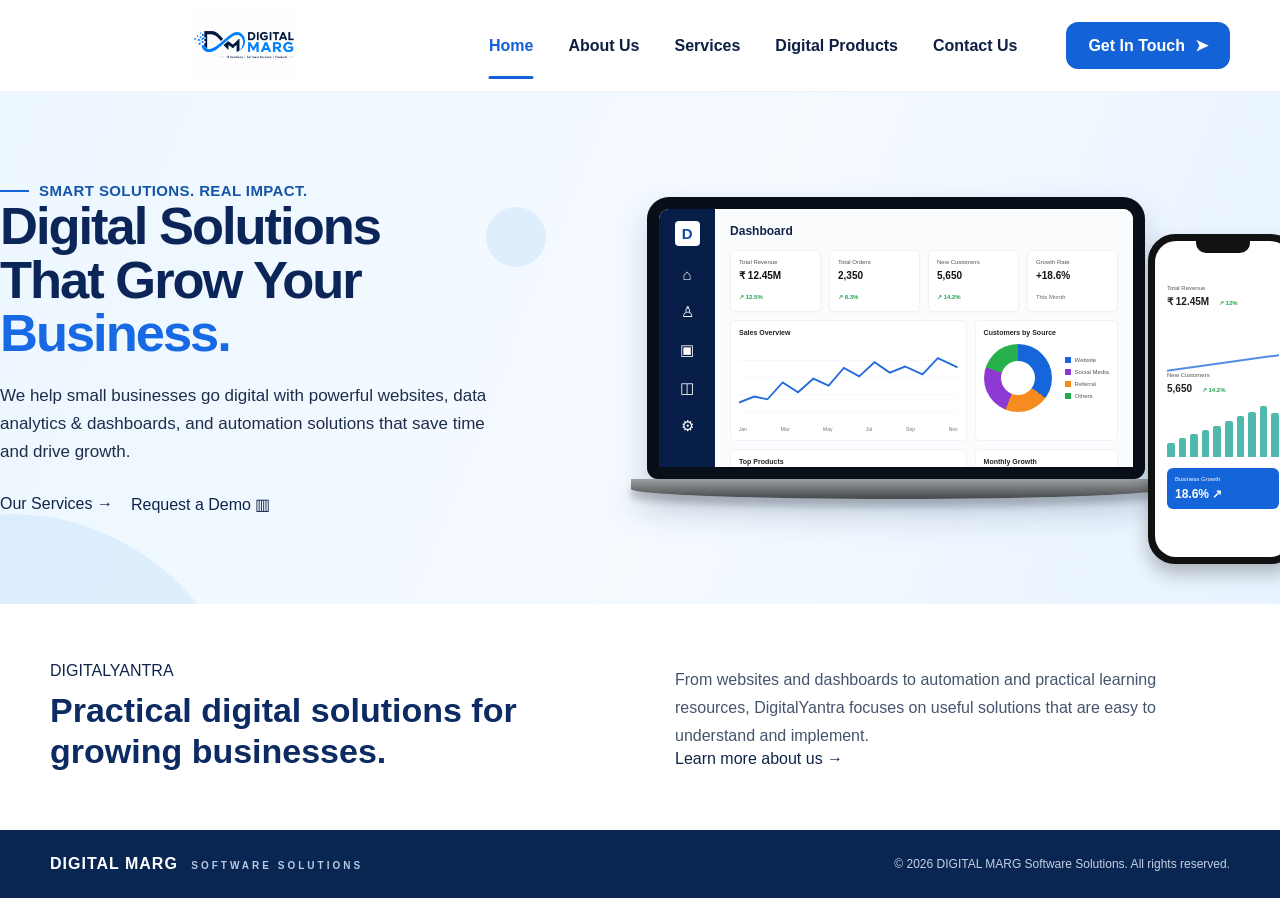
==== commit 3538c2e5: "Update index.html" ====
--- a/index.html
+++ b/index.html
@@ -6,10 +6,10 @@
 
     <meta
         name="description"
-        content="DigitalYantra Software Solutions - Websites, Data Analytics and Automation solutions."
+        content="Digital Marg Software Solutions - Websites, Data Analytics and Automation solutions."
     >
 
-    <title>DigitalYantra Software Solutions | Home</title>
+    <title>Digital Marg Software Solutions | Home</title>
 
     <link rel="stylesheet" href="css/common.css">
     <link rel="stylesheet" href="css/home.css">
@@ -448,13 +448,13 @@
     <div class="container footer-inner">
 
         <div class="footer-brand">
-            DIGITALYANTRA
+            DIGITAL MARG
             <span>SOFTWARE SOLUTIONS</span>
         </div>
 
         <p>
             © <span id="year"></span>
-            DigitalYantra Software Solutions.
+            DIGITAL MARG Software Solutions.
             All rights reserved.
         </p>
 
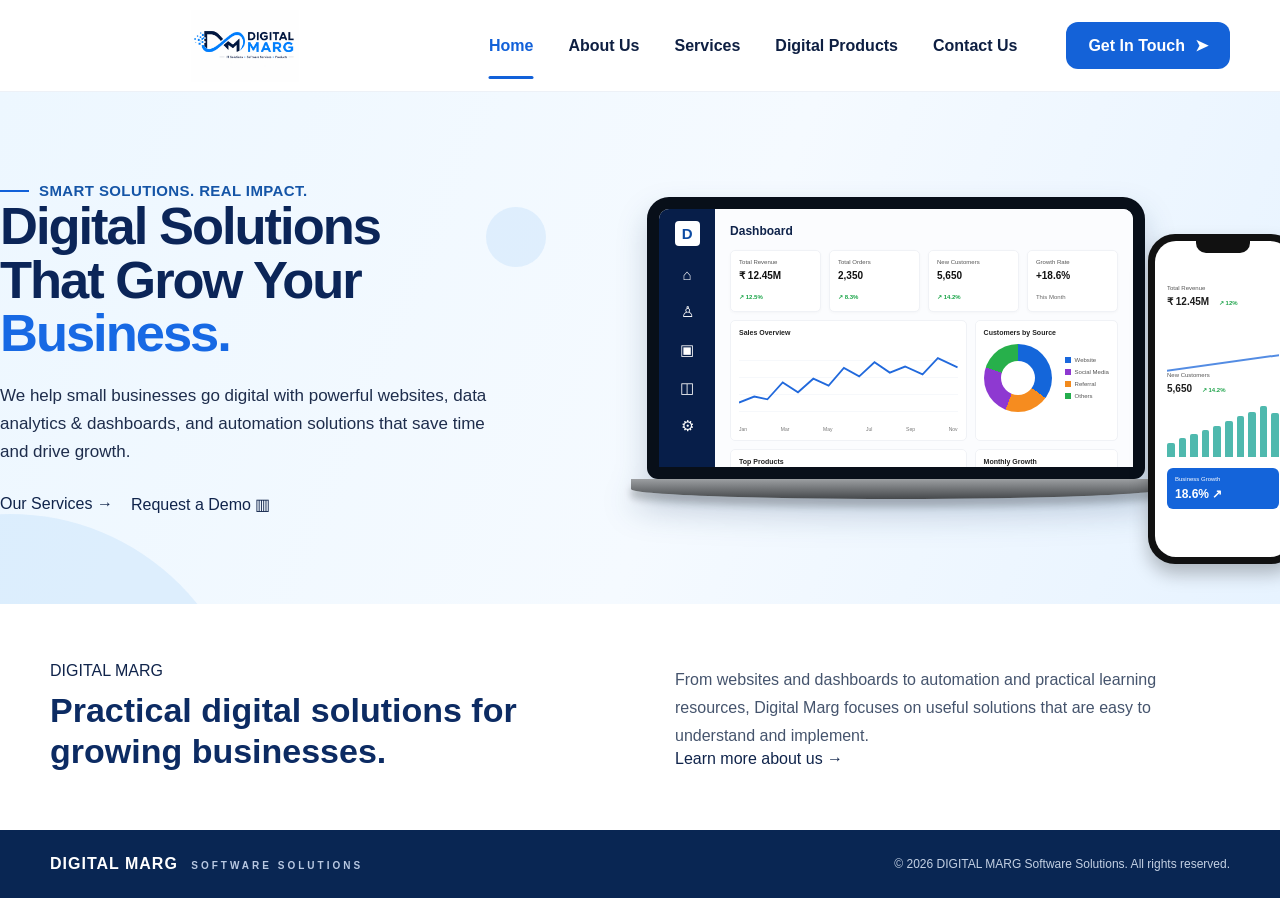
==== commit 3d57105e: "Update index.html" ====
--- a/index.html
+++ b/index.html
@@ -1,49 +1,144 @@
 <!DOCTYPE html>
 <html lang="en">
+
 <head>
+
     <meta charset="UTF-8">
-    <meta name="viewport" content="width=device-width, initial-scale=1.0">
+
+    <meta
+        name="viewport"
+        content="width=device-width, initial-scale=1.0"
+    >
 
     <meta
         name="description"
-        content="Digital Marg Software Solutions - Websites, Data Analytics and Automation solutions."
+        content="Digital Marg Software Solutions - Professional websites, data analytics, dashboards, automation and digital solutions for growing businesses."
     >
 
-    <title>Digital Marg Software Solutions | Home</title>
-
-    <link rel="stylesheet" href="css/common.css">
-    <link rel="stylesheet" href="css/home.css">
+    <meta
+        name="keywords"
+        content="Digital Marg, software solutions, websites, data analytics, dashboards, automation, digital solutions"
+    >
+
+    <meta
+        name="author"
+        content="Digital Marg Software Solutions"
+    >
+
+    <title>
+        Digital Marg Software Solutions | Home
+    </title>
+
+
+    <!-- =====================================================
+         CSS
+    ====================================================== -->
+
+    <link
+        rel="stylesheet"
+        href="css/common.css"
+    >
+
+    <link
+        rel="stylesheet"
+        href="css/home.css"
+    >
+
 </head>
 
+
 <body>
 
+
+<!-- =========================================================
+     HEADER
+========================================================= -->
+
 <header class="header">
+
     <div class="container nav-wrap">
 
-        <!-- LOGO -->
-        <a href="index.html" class="brand">
+
+        <!-- =================================================
+             LOGO
+        ================================================== -->
+
+        <a
+            href="index.html"
+            class="brand"
+            aria-label="Digital Marg Software Solutions - Home"
+        >
+
             <img
                 src="image/DigitalYantra_Logo.jpg"
-                alt="DigitalYantra Software Solutions"
+                alt="Digital Marg Software Solutions"
                 class="brand-logo"
             >
+
         </a>
 
-        <!-- DESKTOP NAVIGATION -->
-        <nav class="nav" id="mainNav">
-            <a href="index.html" class="active">Home</a>
-            <a href="about.html">About Us</a>
-            <a href="services.html">Services</a>
-            <a href="digital-products.html">Digital Products</a>
-            <a href="contact.html">Contact Us</a>
+
+
+        <!-- =================================================
+             DESKTOP NAVIGATION
+        ================================================== -->
+
+        <nav
+            class="nav"
+            id="mainNav"
+            aria-label="Main Navigation"
+        >
+
+            <a
+                href="index.html"
+                class="active"
+            >
+                Home
+            </a>
+
+            <a href="about.html">
+                About Us
+            </a>
+
+            <a href="services.html">
+                Services
+            </a>
+
+            <a href="digital-products.html">
+                Digital Products
+            </a>
+
+            <a href="contact.html">
+                Contact Us
+            </a>
+
         </nav>
 
-        <!-- DESKTOP BUTTON -->
-        <a class="top-btn" href="contact.html">
-            Get In Touch <span>➤</span>
+
+
+        <!-- =================================================
+             DESKTOP BUTTON
+        ================================================== -->
+
+        <a
+            class="top-btn"
+            href="contact.html"
+        >
+
+            Get In Touch
+
+            <span>
+                ➤
+            </span>
+
         </a>
 
-        <!-- MOBILE MENU BUTTON -->
+
+
+        <!-- =================================================
+             MOBILE MENU BUTTON
+        ================================================== -->
+
         <button
             class="menu-btn"
             id="menuBtn"
@@ -51,315 +146,663 @@
             aria-label="Open navigation menu"
             aria-expanded="false"
         >
+
             ☰
+
         </button>
 
+
     </div>
+
 </header>
 
 
+
+<!-- =========================================================
+     MAIN CONTENT
+========================================================= -->
+
 <main>
 
-<!-- =====================================================
-     HERO
-===================================================== -->
-
-<section class="hero" id="home">
-
-    <div class="hero-shape shape-1"></div>
-    <div class="hero-shape shape-2"></div>
+
+<!-- =========================================================
+     HERO SECTION
+========================================================= -->
+
+<section
+    class="hero"
+    id="home"
+>
+
+
+    <!-- Decorative background shapes -->
+
+    <div
+        class="hero-shape shape-1"
+        aria-hidden="true"
+    ></div>
+
+    <div
+        class="hero-shape shape-2"
+        aria-hidden="true"
+    ></div>
+
+
 
     <div class="container hero-grid">
 
-        <!-- HERO CONTENT -->
+
+        <!-- =================================================
+             HERO CONTENT
+        ================================================== -->
 
         <div class="hero-content">
 
+
+            <!-- Eyebrow -->
+
             <div class="eyebrow">
+
                 <span></span>
+
                 SMART SOLUTIONS. REAL IMPACT.
+
             </div>
 
+
+
+            <!-- Main Heading -->
+
             <h1>
+
                 Digital Solutions<br>
+
                 That Grow Your<br>
-                <span>Business.</span>
+
+                <span>
+                    Business.
+                </span>
+
             </h1>
 
+
+
+            <!-- Description -->
+
             <p>
-                We help small businesses go digital with powerful websites,
-                data analytics &amp; dashboards, and automation solutions
-                that save time and drive growth.
+
+                We help small businesses go digital with powerful
+                websites, data analytics &amp; dashboards, and
+                automation solutions that save time and drive growth.
+
             </p>
 
+
+
+            <!-- CTA Buttons -->
+
             <div class="hero-actions">
 
-                <a class="btn btn-primary" href="services.html">
-                    Our Services <span>→</span>
+
+                <a
+                    class="btn btn-primary"
+                    href="services.html"
+                >
+
+                    Our Services
+
+                    <span>
+                        →
+                    </span>
+
                 </a>
 
-                <a class="btn btn-outline" href="contact.html">
-                    Request a Demo <span>▥</span>
+
+
+                <a
+                    class="btn btn-outline"
+                    href="contact.html"
+                >
+
+                    Request a Demo
+
+                    <span>
+                        ▥
+                    </span>
+
                 </a>
 
+
             </div>
 
+
         </div>
+
 
 
         <!-- =================================================
              DEVICE AREA
         ================================================== -->
 
-        <div class="device-scene" aria-label="DigitalYantra analytics dashboard preview">
+        <div
+            class="device-scene"
+            aria-label="Digital Marg analytics dashboard preview"
+        >
+
 
             <div class="device-wrapper">
 
-                <!-- LAPTOP -->
+
+                <!-- =================================================
+                     LAPTOP
+                ================================================== -->
 
                 <div class="laptop">
 
+
+                    <!-- Laptop Screen -->
+
                     <div class="laptop-screen">
 
-                        <!-- SIDEBAR -->
+
+                        <!-- =============================================
+                             SIDEBAR
+                        ============================================== -->
 
                         <div class="screen-sidebar">
 
-                            <div class="mini-logo">D</div>
-
-                            <span>⌂</span>
-                            <span>♙</span>
-                            <span>▣</span>
-                            <span>◫</span>
-                            <span>⚙</span>
+
+                            <!-- Mini Logo -->
+
+                            <div class="mini-logo">
+                                D
+                            </div>
+
+
+                            <span>
+                                ⌂
+                            </span>
+
+                            <span>
+                                ♙
+                            </span>
+
+                            <span>
+                                ▣
+                            </span>
+
+                            <span>
+                                ◫
+                            </span>
+
+                            <span>
+                                ⚙
+                            </span>
+
 
                         </div>
 
 
-                        <!-- DASHBOARD -->
+
+                        <!-- =============================================
+                             DASHBOARD
+                        ============================================== -->
 
                         <div class="dashboard">
+
+
+                            <!-- Dashboard Title -->
 
                             <div class="dash-title">
                                 Dashboard
                             </div>
 
 
-                            <!-- STATISTICS -->
+
+                            <!-- =========================================
+                                 STATISTICS
+                            ========================================== -->
 
                             <div class="stat-row">
 
+
                                 <div class="stat">
-                                    <small>Total Revenue</small>
-                                    <strong>₹ 12.45M</strong>
-                                    <i>↗ 12.5%</i>
+
+                                    <small>
+                                        Total Revenue
+                                    </small>
+
+                                    <strong>
+                                        ₹ 12.45M
+                                    </strong>
+
+                                    <i>
+                                        ↗ 12.5%
+                                    </i>
+
                                 </div>
 
+
+
                                 <div class="stat">
-                                    <small>Total Orders</small>
-                                    <strong>2,350</strong>
-                                    <i>↗ 8.3%</i>
+
+                                    <small>
+                                        Total Orders
+                                    </small>
+
+                                    <strong>
+                                        2,350
+                                    </strong>
+
+                                    <i>
+                                        ↗ 8.3%
+                                    </i>
+
                                 </div>
 
+
+
                                 <div class="stat">
-                                    <small>New Customers</small>
-                                    <strong>5,650</strong>
-                                    <i>↗ 14.2%</i>
+
+                                    <small>
+                                        New Customers
+                                    </small>
+
+                                    <strong>
+                                        5,650
+                                    </strong>
+
+                                    <i>
+                                        ↗ 14.2%
+                                    </i>
+
                                 </div>
 
+
+
                                 <div class="stat">
-                                    <small>Growth Rate</small>
-                                    <strong>+18.6%</strong>
-                                    <i class="plain">This Month</i>
+
+                                    <small>
+                                        Growth Rate
+                                    </small>
+
+                                    <strong>
+                                        +18.6%
+                                    </strong>
+
+                                    <i class="plain">
+                                        This Month
+                                    </i>
+
                                 </div>
 
+
                             </div>
 
 
-                            <!-- CHARTS -->
+
+                            <!-- =========================================
+                                 TOP CHARTS
+                            ========================================== -->
 
                             <div class="chart-row">
 
-                                <!-- SALES -->
+
+                                <!-- =====================================
+                                     SALES OVERVIEW
+                                ====================================== -->
 
                                 <div class="panel">
+
 
                                     <div class="panel-head">
                                         Sales Overview
                                     </div>
 
+
                                     <div class="line-chart">
 
+
                                         <div class="grid-lines"></div>
+
 
                                         <svg
                                             viewBox="0 0 500 160"
                                             preserveAspectRatio="none"
+                                            aria-hidden="true"
                                         >
+
                                             <polyline
-                                                points="0,125 35,112 65,118 100,82 135,103 170,74 205,89 240,51 275,69 310,39 345,61 380,48 420,65 455,30 500,50"
+                                                points="
+                                                    0,125
+                                                    35,112
+                                                    65,118
+                                                    100,82
+                                                    135,103
+                                                    170,74
+                                                    205,89
+                                                    240,51
+                                                    275,69
+                                                    310,39
+                                                    345,61
+                                                    380,48
+                                                    420,65
+                                                    455,30
+                                                    500,50
+                                                "
                                                 fill="none"
                                                 stroke="currentColor"
                                                 stroke-width="4"
                                             />
+
                                         </svg>
 
+
                                         <div class="months">
-                                            <span>Jan</span>
-                                            <span>Mar</span>
-                                            <span>May</span>
-                                            <span>Jul</span>
-                                            <span>Sep</span>
-                                            <span>Nov</span>
+
+                                            <span>
+                                                Jan
+                                            </span>
+
+                                            <span>
+                                                Mar
+                                            </span>
+
+                                            <span>
+                                                May
+                                            </span>
+
+                                            <span>
+                                                Jul
+                                            </span>
+
+                                            <span>
+                                                Sep
+                                            </span>
+
+                                            <span>
+                                                Nov
+                                            </span>
+
                                         </div>
 
+
                                     </div>
 
+
                                 </div>
 
 
-                                <!-- CUSTOMERS -->
+
+                                <!-- =====================================
+                                     CUSTOMERS BY SOURCE
+                                ====================================== -->
 
                                 <div class="panel">
+
 
                                     <div class="panel-head">
                                         Customers by Source
                                     </div>
 
+
                                     <div class="donut-wrap">
 
-                                        <div class="donut"></div>
+
+                                        <div
+                                            class="donut"
+                                            aria-label="Customer source distribution"
+                                        ></div>
+
 
                                         <div class="legend">
 
+
                                             <span>
+
                                                 <b></b>
+
                                                 Website
+
                                             </span>
 
+
+
                                             <span>
+
                                                 <b></b>
+
                                                 Social Media
+
                                             </span>
 
+
+
                                             <span>
+
                                                 <b></b>
+
                                                 Referral
+
                                             </span>
 
+
+
                                             <span>
+
                                                 <b></b>
+
                                                 Others
+
                                             </span>
 
+
                                         </div>
 
+
                                     </div>
 
+
                                 </div>
 
+
                             </div>
 
 
-                            <!-- BOTTOM CHARTS -->
+
+                            <!-- =========================================
+                                 BOTTOM CHARTS
+                            ========================================== -->
 
                             <div class="chart-row bottom-row">
 
-                                <!-- PRODUCTS -->
+
+                                <!-- =====================================
+                                     TOP PRODUCTS
+                                ====================================== -->
 
                                 <div class="panel">
+
 
                                     <div class="panel-head">
                                         Top Products
                                     </div>
 
+
                                     <div class="bars">
 
+
                                         <label>
+
                                             Product A
-                                            <i style="width:82%"></i>
+
+                                            <i
+                                                style="width:82%"
+                                            ></i>
+
                                         </label>
 
+
+
                                         <label>
+
                                             Product B
-                                            <i style="width:68%"></i>
+
+                                            <i
+                                                style="width:68%"
+                                            ></i>
+
                                         </label>
 
+
+
                                         <label>
+
                                             Product C
-                                            <i style="width:48%"></i>
+
+                                            <i
+                                                style="width:48%"
+                                            ></i>
+
                                         </label>
 
+
+
                                         <label>
+
                                             Product D
-                                            <i style="width:35%"></i>
+
+                                            <i
+                                                style="width:35%"
+                                            ></i>
+
                                         </label>
 
+
                                     </div>
 
+
                                 </div>
 
 
-                                <!-- GROWTH -->
+
+                                <!-- =====================================
+                                     MONTHLY GROWTH
+                                ====================================== -->
 
                                 <div class="panel">
+
 
                                     <div class="panel-head">
                                         Monthly Growth
                                     </div>
 
+
                                     <div class="growth-bars">
 
-                                        <i style="height:28%"></i>
-                                        <i style="height:42%"></i>
-                                        <i style="height:55%"></i>
-                                        <i style="height:68%"></i>
-                                        <i style="height:85%"></i>
-                                        <i style="height:96%"></i>
+
+                                        <i
+                                            style="height:28%"
+                                        ></i>
+
+                                        <i
+                                            style="height:42%"
+                                        ></i>
+
+                                        <i
+                                            style="height:55%"
+                                        ></i>
+
+                                        <i
+                                            style="height:68%"
+                                        ></i>
+
+                                        <i
+                                            style="height:85%"
+                                        ></i>
+
+                                        <i
+                                            style="height:96%"
+                                        ></i>
+
 
                                     </div>
 
+
                                 </div>
 
+
                             </div>
 
+
                         </div>
 
+
                     </div>
 
 
-                    <!-- LAPTOP BASE -->
+
+                    <!-- =================================================
+                         LAPTOP BASE
+                    ================================================== -->
 
                     <div class="laptop-base"></div>
 
+
                 </div>
 
 
-                <!-- PHONE -->
+
+                <!-- =================================================
+                     PHONE
+                ================================================== -->
 
                 <div class="phone">
 
+
                     <div class="phone-notch"></div>
 
+
                     <div class="phone-screen">
 
-                        <small>Total Revenue</small>
+
+                        <small>
+                            Total Revenue
+                        </small>
+
 
                         <strong>
+
                             ₹ 12.45M
-                            <em>↗ 12%</em>
+
+                            <em>
+                                ↗ 12%
+                            </em>
+
                         </strong>
 
+
                         <div class="phone-line"></div>
 
-                        <small>New Customers</small>
+
+                        <small>
+                            New Customers
+                        </small>
+
 
                         <strong>
+
                             5,650
-                            <em>↗ 14.2%</em>
+
+                            <em>
+                                ↗ 14.2%
+                            </em>
+
                         </strong>
 
+
                         <div class="phone-bars">
+
 
                             <i></i>
                             <i></i>
@@ -372,98 +815,157 @@
                             <i></i>
                             <i></i>
 
+
                         </div>
 
+
                         <div class="phone-growth">
 
+
                             Business Growth
+
 
                             <b>
                                 18.6% ↗
                             </b>
 
+
                         </div>
 
+
                     </div>
 
+
                 </div>
 
+
             </div>
 
+
         </div>
 
+
     </div>
 
 </section>
 
 
-<!-- =====================================================
-     INTRO
-===================================================== -->
+
+<!-- =========================================================
+     INTRO SECTION
+========================================================= -->
 
 <section class="home-intro">
 
+
     <div class="container intro-grid">
 
+
+        <!-- Left -->
+
         <div>
 
+
             <div class="section-label">
-                DIGITALYANTRA
+                DIGITAL MARG
             </div>
 
+
             <h2>
-                Practical digital solutions for growing businesses.
+
+                Practical digital solutions
+                for growing businesses.
+
             </h2>
 
+
         </div>
 
 
+
+        <!-- Right -->
+
         <div>
 
+
             <p>
+
                 From websites and dashboards to automation and practical
-                learning resources, DigitalYantra focuses on useful
+                learning resources, Digital Marg focuses on useful
                 solutions that are easy to understand and implement.
+
             </p>
 
-            <a class="text-link" href="about.html">
+
+            <a
+                class="text-link"
+                href="about.html"
+            >
+
                 Learn more about us →
+
             </a>
 
+
         </div>
 
+
     </div>
 
+
 </section>
 
+
 </main>
 
 
-<!-- =====================================================
+
+<!-- =========================================================
      FOOTER
-===================================================== -->
+========================================================= -->
 
 <footer>
 
+
     <div class="container footer-inner">
 
+
         <div class="footer-brand">
+
             DIGITAL MARG
-            <span>SOFTWARE SOLUTIONS</span>
+
+            <span>
+                SOFTWARE SOLUTIONS
+            </span>
+
         </div>
 
+
         <p>
-            © <span id="year"></span>
+
+            ©
+            <span id="year"></span>
+
             DIGITAL MARG Software Solutions.
             All rights reserved.
+
         </p>
 
+
     </div>
 
+
 </footer>
 
 
+
+<!-- =========================================================
+     JAVASCRIPT
+========================================================= -->
+
 <script src="js/common.js"></script>
 
+
 </body>
+
 </html>
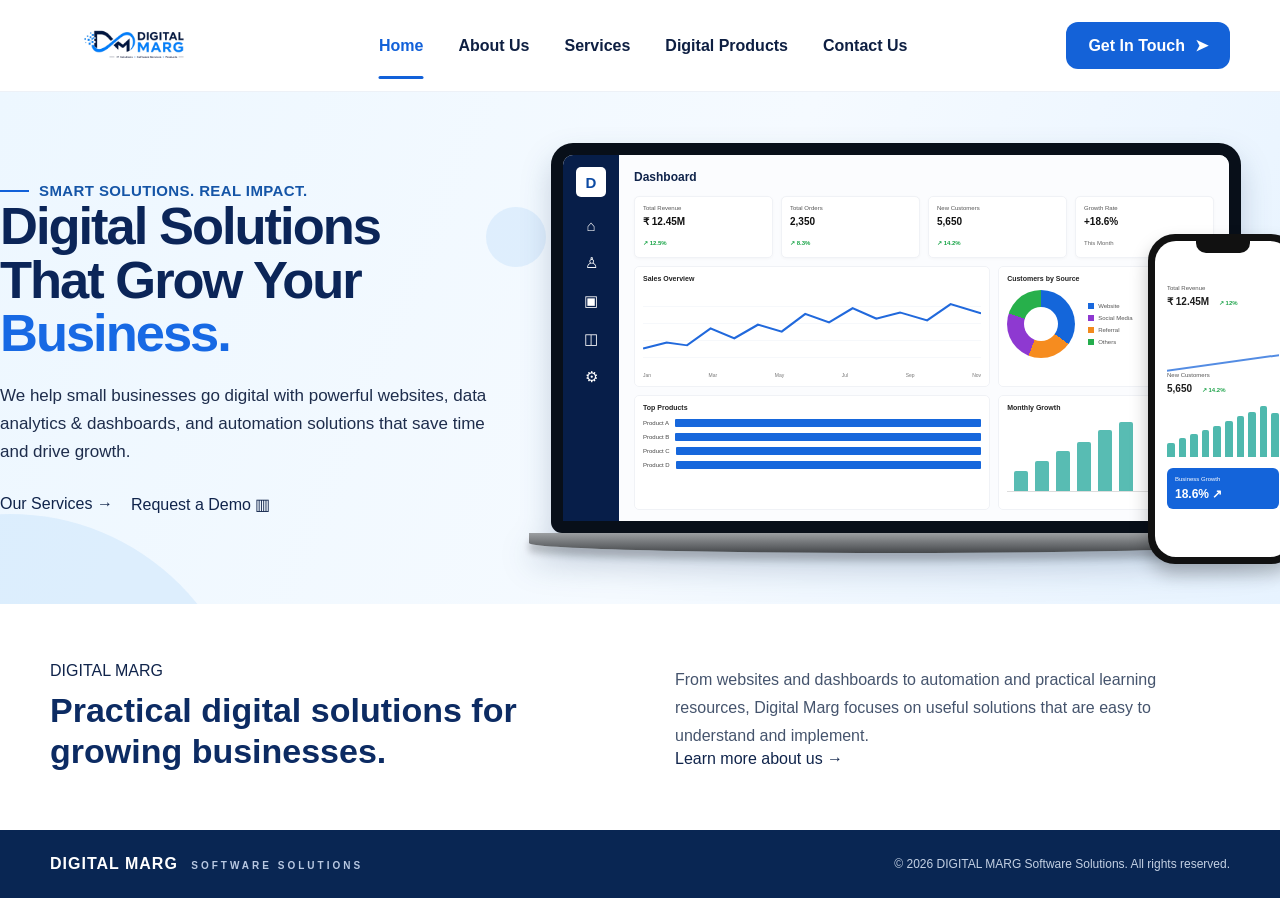
==== commit e64e3f7e: "Update index.html" ====
--- a/index.html
+++ b/index.html
@@ -70,7 +70,7 @@
         >
 
             <img
-                src="image/DigitalYantra_Logo.jpg"
+                src="image/DigitalYantra_Logo.png"
                 alt="Digital Marg Software Solutions"
                 class="brand-logo"
             >
--- a/css/home.css
+++ b/css/home.css
@@ -1,8 +1,12 @@
 /* =========================================================
-   HOME PAGE - RESPONSIVE CSS
+   HOME PAGE - DIGITAL MARG
+   RESPONSIVE + MODERN ANIMATIONS
    ========================================================= */
 
-/* ---------- GLOBAL SAFETY ---------- */
+
+/* =========================================================
+   GLOBAL SAFETY
+   ========================================================= */
 
 *,
 *::before,
@@ -10,10 +14,12 @@
     box-sizing: border-box;
 }
 
+
 html {
     width: 100%;
     overflow-x: hidden;
 }
+
 
 body {
     width: 100%;
@@ -21,15 +27,52 @@
     overflow-x: hidden;
 }
 
+
 img,
 svg {
     max-width: 100%;
 }
 
+
 .container {
     width: min(1180px, calc(100% - 32px));
+
     margin-left: auto;
     margin-right: auto;
+}
+
+
+
+/* =========================================================
+   HEADER LOGO
+   ========================================================= */
+
+.brand {
+    display: flex;
+    align-items: center;
+    justify-content: flex-start;
+    text-decoration: none;
+    flex-shrink: 0;
+    height: 100%;
+}
+
+
+/* Main Logo - Static / No Animation */
+
+.brand-logo {
+    width: 170px;
+    height: auto;
+    max-width: none;
+    display: block;
+    object-fit: contain;
+
+    /*
+       The original logo image is a JPG with a white background.
+       Multiply makes the white area visually blend into the
+       white website header. For true transparency, use a
+       PNG/WebP logo with a transparent background.
+    */
+    mix-blend-mode: multiply;
 }
 
 
@@ -38,52 +81,109 @@
    ========================================================= */
 
 .hero {
+
     min-height: 512px;
-    background: linear-gradient(
-        112deg,
-        #edf7ff,
-        #f5faff 55%,
-        #e7f3ff
-    );
+
+    background:
+        linear-gradient(
+            112deg,
+            #edf7ff,
+            #f5faff 55%,
+            #e7f3ff
+        );
 
     position: relative;
+
     overflow: hidden;
 }
 
+
 .hero-grid {
+
     min-height: 512px;
 
     display: grid;
-    grid-template-columns: 40% 60%;
+
+    grid-template-columns:
+        40% 60%;
 
     align-items: center;
 
     position: relative;
+
     z-index: 2;
 
     width: 100%;
 }
 
+
 .hero-shape {
+
     position: absolute;
+
     border-radius: 50%;
-    background: rgba(183, 218, 250, 0.35);
+
+    background:
+        rgba(
+            183,
+            218,
+            250,
+            0.35
+        );
+
     pointer-events: none;
 }
 
+
 .shape-1 {
+
     width: 480px;
+
     height: 480px;
+
     left: -230px;
+
     bottom: -390px;
 }
 
+
 .shape-2 {
+
     width: 60px;
+
     height: 60px;
+
     left: 38%;
+
     top: 115px;
-}
+
+    animation:
+        shapeFloat 6s ease-in-out infinite;
+}
+
+
+@keyframes shapeFloat {
+
+    0%,
+    100% {
+
+        transform:
+            translateY(0);
+
+        opacity:
+            0.8;
+    }
+
+    50% {
+
+        transform:
+            translateY(-14px);
+
+        opacity:
+            1;
+    }
+}
+
 
 
 /* =========================================================
@@ -91,35 +191,101 @@
    ========================================================= */
 
 .hero-content {
-    padding: 38px 0;
+
+    padding:
+        38px 0;
+
     min-width: 0;
-}
+
+    animation:
+        heroContentAppear
+        0.8s
+        ease-out
+        both;
+}
+
+
+@keyframes heroContentAppear {
+
+    from {
+
+        opacity: 0;
+
+        transform:
+            translateX(-20px);
+    }
+
+    to {
+
+        opacity: 1;
+
+        transform:
+            translateX(0);
+    }
+}
+
 
 .hero h1 {
-    font-size: clamp(42px, 4.1vw, 65px);
-    line-height: 1.02;
-    letter-spacing: -2px;
-    color: #0b2558;
-    margin: 0 0 22px;
-}
+
+    font-size:
+        clamp(
+            42px,
+            4.1vw,
+            65px
+        );
+
+    line-height:
+        1.02;
+
+    letter-spacing:
+        -2px;
+
+    color:
+        #0b2558;
+
+    margin:
+        0 0 22px;
+}
+
 
 .hero h1 span {
-    color: #1769e4;
-}
+
+    color:
+        #1769e4;
+}
+
 
 .hero p {
-    max-width: 560px;
-    color: #1e2d4c;
-    font-size: 17px;
-    line-height: 1.65;
-    margin: 0 0 29px;
-}
+
+    max-width:
+        560px;
+
+    color:
+        #1e2d4c;
+
+    font-size:
+        17px;
+
+    line-height:
+        1.65;
+
+    margin:
+        0 0 29px;
+}
+
 
 .hero-actions {
-    display: flex;
-    gap: 18px;
-    flex-wrap: wrap;
-}
+
+    display:
+        flex;
+
+    gap:
+        18px;
+
+    flex-wrap:
+        wrap;
+}
+
 
 
 /* =========================================================
@@ -127,19 +293,111 @@
    ========================================================= */
 
 .device-scene {
-    width: 100%;
-    min-width: 0;
-
-    height: 480px;
-
-    position: relative;
-
-    display: flex;
-    align-items: center;
-    justify-content: center;
-
-    overflow: visible;
-}
+
+    width:
+        100%;
+
+    min-width:
+        0;
+
+    height:
+        480px;
+
+    position:
+        relative;
+
+    display:
+        flex;
+
+    align-items:
+        center;
+
+    justify-content:
+        center;
+
+    overflow:
+        visible;
+}
+
+
+.device-wrapper {
+
+    position:
+        relative;
+
+    width:
+        100%;
+
+    height:
+        100%;
+
+    display:
+        flex;
+
+    align-items:
+        center;
+
+    justify-content:
+        center;
+
+
+    /*
+       Main professional floating animation
+    */
+
+    animation:
+        deviceFloat
+        5.5s
+        ease-in-out
+        infinite,
+
+        deviceAppear
+        0.9s
+        ease-out
+        both;
+}
+
+
+@keyframes deviceFloat {
+
+    0%,
+    100% {
+
+        transform:
+            translateY(0);
+    }
+
+    50% {
+
+        transform:
+            translateY(-8px);
+    }
+}
+
+
+@keyframes deviceAppear {
+
+    from {
+
+        opacity:
+            0;
+
+        transform:
+            translateY(20px)
+            scale(0.97);
+    }
+
+    to {
+
+        opacity:
+            1;
+
+        transform:
+            translateY(0)
+            scale(1);
+    }
+}
+
 
 
 /* =========================================================
@@ -147,56 +405,102 @@
    ========================================================= */
 
 .laptop {
-    width: min(690px, 100%);
-    max-width: 690px;
-
-    position: relative;
-
-    filter: drop-shadow(
-        0 15px 15px rgba(10, 45, 90, 0.20)
-    );
-
-    transform: none;
-}
+
+    width:
+        min(
+            690px,
+            100%
+        );
+
+    max-width:
+        690px;
+
+    position:
+        relative;
+
+    filter:
+        drop-shadow(
+            0 15px 15px
+            rgba(
+                10,
+                45,
+                90,
+                0.20
+            )
+        );
+}
+
 
 .laptop-screen {
-    width: 100%;
-
-    /*
-       Keeps laptop screen proportional
-       instead of fixed 390px height.
-    */
-    aspect-ratio: 690 / 390;
-
-    height: auto;
-
-    border: clamp(5px, 1vw, 12px) solid #080f19;
-
-    border-radius: 22px 22px 11px 11px;
-
-    background: #fff;
-
-    overflow: hidden;
-
-    position: relative;
-}
+
+    width:
+        100%;
+
+    aspect-ratio:
+        690 / 390;
+
+    height:
+        auto;
+
+    border:
+        clamp(
+            5px,
+            1vw,
+            12px
+        )
+        solid
+        #080f19;
+
+    border-radius:
+        22px
+        22px
+        11px
+        11px;
+
+    background:
+        #fff;
+
+    overflow:
+        hidden;
+
+    position:
+        relative;
+}
+
 
 .laptop-base {
-    width: 106.5%;
-    height: 20px;
-
-    background: linear-gradient(
-        #9c9fa2,
-        #45484b
-    );
-
-    border-radius: 0 0 55% 55%;
-
-    margin-left: -3.25%;
+
+    width:
+        106.5%;
+
+    height:
+        20px;
+
+    background:
+        linear-gradient(
+            #9c9fa2,
+            #45484b
+        );
+
+    border-radius:
+        0
+        0
+        55%
+        55%;
+
+    margin-left:
+        -3.25%;
 
     box-shadow:
-        0 8px 7px rgba(0, 0, 0, 0.20);
-}
+        0 8px 7px
+        rgba(
+            0,
+            0,
+            0,
+            0.20
+        );
+}
+
 
 
 /* =========================================================
@@ -204,47 +508,113 @@
    ========================================================= */
 
 .screen-sidebar {
-    position: absolute;
-
-    width: 56px;
-
-    top: 0;
-    bottom: 0;
-    left: 0;
-
-    background: #071e49;
-    color: #fff;
-
-    display: flex;
-    flex-direction: column;
-    align-items: center;
-
-    gap: 20px;
-
-    padding-top: 12px;
-
-    font-size: 15px;
-
-    z-index: 2;
-}
+
+    position:
+        absolute;
+
+    width:
+        56px;
+
+    top:
+        0;
+
+    bottom:
+        0;
+
+    left:
+        0;
+
+    background:
+        #071e49;
+
+    color:
+        #fff;
+
+    display:
+        flex;
+
+    flex-direction:
+        column;
+
+    align-items:
+        center;
+
+    gap:
+        20px;
+
+    padding-top:
+        12px;
+
+    font-size:
+        15px;
+
+    z-index:
+        2;
+}
+
 
 .mini-logo {
-    width: 25px;
-    height: 25px;
-
-    flex-shrink: 0;
-
-    background: #fff;
-    color: #0d4ba3;
-
-    display: flex;
-    align-items: center;
-    justify-content: center;
-
-    font-weight: 900;
-
-    border-radius: 4px;
-}
+
+    width:
+        30px;
+
+    height:
+        30px;
+
+    flex-shrink:
+        0;
+
+    background:
+        #fff;
+
+    color:
+        #0d4ba3;
+
+    display:
+        flex;
+
+    align-items:
+        center;
+
+    justify-content:
+        center;
+
+    font-weight:
+        900;
+
+    border-radius:
+        5px;
+
+    animation:
+        miniLogoAppear
+        0.7s
+        ease-out
+        0.8s
+        both;
+}
+
+
+@keyframes miniLogoAppear {
+
+    from {
+
+        opacity:
+            0;
+
+        transform:
+            scale(0.7);
+    }
+
+    to {
+
+        opacity:
+            1;
+
+        transform:
+            scale(1);
+    }
+}
+
 
 
 /* =========================================================
@@ -252,24 +622,64 @@
    ========================================================= */
 
 .dashboard {
-    margin-left: 56px;
-
-    width: calc(100% - 56px);
-    height: 100%;
-
-    padding: 15px;
-
-    background: #fbfcfe;
-
-    overflow: hidden;
-}
+
+    margin-left:
+        56px;
+
+    width:
+        calc(
+            100% - 56px
+        );
+
+    height:
+        100%;
+
+    padding:
+        15px;
+
+    background:
+        #fbfcfe;
+
+    overflow:
+        hidden;
+
+    animation:
+        dashboardAppear
+        1s
+        ease-out
+        0.35s
+        both;
+}
+
+
+@keyframes dashboardAppear {
+
+    from {
+
+        opacity:
+            0;
+    }
+
+    to {
+
+        opacity:
+            1;
+    }
+}
+
 
 .dash-title {
-    font-size: 12px;
-    font-weight: 700;
-
-    margin-bottom: 12px;
-}
+
+    font-size:
+        12px;
+
+    font-weight:
+        700;
+
+    margin-bottom:
+        12px;
+}
+
 
 
 /* =========================================================
@@ -277,69 +687,171 @@
    ========================================================= */
 
 .stat-row {
-    display: grid;
+
+    display:
+        grid;
 
     grid-template-columns:
-        repeat(4, minmax(0, 1fr));
-
-    gap: 8px;
-}
+        repeat(
+            4,
+            minmax(
+                0,
+                1fr
+            )
+        );
+
+    gap:
+        8px;
+}
+
 
 .stat {
-    min-width: 0;
-
-    background: #fff;
-
-    border: 1px solid #f0f2f6;
-
-    border-radius: 5px;
-
-    padding: 8px;
+
+    min-width:
+        0;
+
+    background:
+        #fff;
+
+    border:
+        1px solid
+        #f0f2f6;
+
+    border-radius:
+        5px;
+
+    padding:
+        8px;
 
     box-shadow:
-        0 1px 3px rgba(0, 0, 0, 0.03);
-
-    overflow: hidden;
-}
+        0 1px 3px
+        rgba(
+            0,
+            0,
+            0,
+            0.03
+        );
+
+    overflow:
+        hidden;
+
+    animation:
+        statAppear
+        0.6s
+        ease-out
+        both;
+}
+
+
+.stat:nth-child(1) {
+    animation-delay:
+        0.45s;
+}
+
+
+.stat:nth-child(2) {
+    animation-delay:
+        0.55s;
+}
+
+
+.stat:nth-child(3) {
+    animation-delay:
+        0.65s;
+}
+
+
+.stat:nth-child(4) {
+    animation-delay:
+        0.75s;
+}
+
+
+@keyframes statAppear {
+
+    from {
+
+        opacity:
+            0;
+
+        transform:
+            translateY(8px);
+    }
+
+    to {
+
+        opacity:
+            1;
+
+        transform:
+            translateY(0);
+    }
+}
+
 
 .stat small {
-    display: block;
-
-    font-size: 6px;
-
-    color: #555;
-
-    margin-bottom: 5px;
-
-    white-space: nowrap;
-}
+
+    display:
+        block;
+
+    font-size:
+        6px;
+
+    color:
+        #555;
+
+    margin-bottom:
+        5px;
+
+    white-space:
+        nowrap;
+}
+
 
 .stat strong {
-    display: block;
-
-    font-size: 10px;
-
-    color: #111;
-
-    margin-bottom: 4px;
-
-    white-space: nowrap;
-}
+
+    display:
+        block;
+
+    font-size:
+        10px;
+
+    color:
+        #111;
+
+    margin-bottom:
+        4px;
+
+    white-space:
+        nowrap;
+}
+
 
 .stat i {
-    font-size: 6px;
-
-    color: #18a447;
-
-    font-style: normal;
-
-    font-weight: 700;
-}
+
+    font-size:
+        6px;
+
+    color:
+        #18a447;
+
+    font-style:
+        normal;
+
+    font-weight:
+        700;
+}
+
 
 .stat i.plain {
-    color: #666;
-    font-weight: 400;
-}
+
+    color:
+        #666;
+
+    font-weight:
+        400;
+}
+
 
 
 /* =========================================================
@@ -347,46 +859,69 @@
    ========================================================= */
 
 .chart-row {
-    display: grid;
+
+    display:
+        grid;
 
     grid-template-columns:
         minmax(0, 1.65fr)
         minmax(0, 1fr);
 
-    gap: 8px;
-
-    margin-top: 8px;
-
-    min-width: 0;
-}
+    gap:
+        8px;
+
+    margin-top:
+        8px;
+
+    min-width:
+        0;
+}
+
 
 .panel {
-    min-width: 0;
-
-    background: #fff;
-
-    border: 1px solid #f0f2f6;
-
-    border-radius: 5px;
-
-    padding: 8px;
-
-    min-height: 115px;
-
-    overflow: hidden;
-}
+
+    min-width:
+        0;
+
+    background:
+        #fff;
+
+    border:
+        1px solid
+        #f0f2f6;
+
+    border-radius:
+        5px;
+
+    padding:
+        8px;
+
+    min-height:
+        115px;
+
+    overflow:
+        hidden;
+}
+
 
 .panel-head {
-    font-size: 7px;
-
-    font-weight: 700;
-
-    margin-bottom: 8px;
-
-    color: #222;
-
-    white-space: nowrap;
-}
+
+    font-size:
+        7px;
+
+    font-weight:
+        700;
+
+    margin-bottom:
+        8px;
+
+    color:
+        #222;
+
+    white-space:
+        nowrap;
+}
+
 
 
 /* =========================================================
@@ -394,29 +929,74 @@
    ========================================================= */
 
 .line-chart {
-    height: 88px;
-
-    position: relative;
-
-    color: #2169dc;
-
-    min-width: 0;
-}
+
+    height:
+        88px;
+
+    position:
+        relative;
+
+    color:
+        #2169dc;
+
+    min-width:
+        0;
+}
+
 
 .line-chart svg {
-    width: 100%;
-    height: 75px;
-
-    position: absolute;
-
-    top: 0;
-    left: 0;
-}
+
+    width:
+        100%;
+
+    height:
+        75px;
+
+    position:
+        absolute;
+
+    top:
+        0;
+
+    left:
+        0;
+}
+
+
+.line-chart svg polyline {
+
+    stroke-dasharray:
+        1000;
+
+    stroke-dashoffset:
+        1000;
+
+    animation:
+        drawSalesChart
+        2s
+        ease-out
+        0.8s
+        forwards;
+}
+
+
+@keyframes drawSalesChart {
+
+    to {
+
+        stroke-dashoffset:
+            0;
+    }
+}
+
 
 .grid-lines {
-    position: absolute;
-
-    inset: 0 0 20px;
+
+    position:
+        absolute;
+
+    inset:
+        0 0 20px;
 
     background:
         repeating-linear-gradient(
@@ -426,22 +1006,34 @@
         );
 }
 
+
 .months {
-    position: absolute;
-
-    bottom: 0;
-
-    left: 0;
-    right: 0;
-
-    display: flex;
-
-    justify-content: space-between;
-
-    font-size: 5px;
-
-    color: #777;
-}
+
+    position:
+        absolute;
+
+    bottom:
+        0;
+
+    left:
+        0;
+
+    right:
+        0;
+
+    display:
+        flex;
+
+    justify-content:
+        space-between;
+
+    font-size:
+        5px;
+
+    color:
+        #777;
+}
+
 
 
 /* =========================================================
@@ -449,22 +1041,34 @@
    ========================================================= */
 
 .donut-wrap {
-    display: flex;
-
-    align-items: center;
-
-    gap: 13px;
-
-    min-width: 0;
-}
+
+    display:
+        flex;
+
+    align-items:
+        center;
+
+    gap:
+        13px;
+
+    min-width:
+        0;
+}
+
 
 .donut {
-    width: 68px;
-    height: 68px;
-
-    flex-shrink: 0;
-
-    border-radius: 50%;
+
+    width:
+        68px;
+
+    height:
+        68px;
+
+    flex-shrink:
+        0;
+
+    border-radius:
+        50%;
 
     background:
         conic-gradient(
@@ -474,108 +1078,246 @@
             #27b04b 80% 100%
         );
 
-    position: relative;
-}
+    position:
+        relative;
+
+    animation:
+        donutAppear
+        0.9s
+        ease-out
+        0.9s
+        both;
+}
+
+
+@keyframes donutAppear {
+
+    from {
+
+        opacity:
+            0;
+
+        transform:
+            scale(0.7)
+            rotate(-20deg);
+    }
+
+    to {
+
+        opacity:
+            1;
+
+        transform:
+            scale(1)
+            rotate(0);
+    }
+}
+
 
 .donut::after {
-    content: "";
-
-    position: absolute;
-
-    inset: 17px;
-
-    background: #fff;
-
-    border-radius: 50%;
-}
+
+    content:
+        "";
+
+    position:
+        absolute;
+
+    inset:
+        17px;
+
+    background:
+        #fff;
+
+    border-radius:
+        50%;
+}
+
 
 .legend {
-    display: flex;
-
-    flex-direction: column;
-
-    gap: 6px;
-
-    font-size: 6px;
-
-    color: #555;
-
-    min-width: 0;
-}
+
+    display:
+        flex;
+
+    flex-direction:
+        column;
+
+    gap:
+        6px;
+
+    font-size:
+        6px;
+
+    color:
+        #555;
+
+    min-width:
+        0;
+}
+
 
 .legend span {
-    display: flex;
-
-    align-items: center;
-
-    gap: 4px;
-
-    white-space: nowrap;
-}
+
+    display:
+        flex;
+
+    align-items:
+        center;
+
+    gap:
+        4px;
+
+    white-space:
+        nowrap;
+}
+
 
 .legend b {
-    width: 6px;
-    height: 6px;
-
-    background: #1968dd;
-
-    display: inline-block;
-
-    flex-shrink: 0;
-}
+
+    width:
+        6px;
+
+    height:
+        6px;
+
+    background:
+        #1968dd;
+
+    display:
+        inline-block;
+
+    flex-shrink:
+        0;
+}
+
 
 .legend span:nth-child(2) b {
-    background: #8d38d0;
-}
+    background:
+        #8d38d0;
+}
+
 
 .legend span:nth-child(3) b {
-    background: #f28a1d;
-}
+    background:
+        #f28a1d;
+}
+
 
 .legend span:nth-child(4) b {
-    background: #24ad4d;
-}
+    background:
+        #24ad4d;
+}
+
 
 
 /* =========================================================
-   BARS
+   PRODUCT BARS
    ========================================================= */
 
 .bars {
-    display: flex;
-
-    flex-direction: column;
-
-    gap: 6px;
-
-    font-size: 6px;
-}
+
+    display:
+        flex;
+
+    flex-direction:
+        column;
+
+    gap:
+        6px;
+
+    font-size:
+        6px;
+}
+
 
 .bars label {
-    display: flex;
-
-    align-items: center;
-
-    gap: 6px;
-
-    color: #444;
-
-    min-width: 0;
-}
+
+    display:
+        flex;
+
+    align-items:
+        center;
+
+    gap:
+        6px;
+
+    color:
+        #444;
+
+    min-width:
+        0;
+}
+
 
 .bars label i {
-    height: 8px;
-
-    background: #1667dc;
-
-    display: block;
-
-    border-radius: 1px;
-
-    flex: 1;
-
-    min-width: 0;
-}
+
+    height:
+        8px;
+
+    background:
+        #1667dc;
+
+    display:
+        block;
+
+    border-radius:
+        1px;
+
+    flex:
+        1;
+
+    min-width:
+        0;
+
+    transform-origin:
+        left;
+
+    animation:
+        productBarAppear
+        0.9s
+        ease-out
+        both;
+}
+
+
+.bars label:nth-child(1) i {
+    animation-delay:
+        0.6s;
+}
+
+
+.bars label:nth-child(2) i {
+    animation-delay:
+        0.7s;
+}
+
+
+.bars label:nth-child(3) i {
+    animation-delay:
+        0.8s;
+}
+
+
+.bars label:nth-child(4) i {
+    animation-delay:
+        0.9s;
+}
+
+
+@keyframes productBarAppear {
+
+    from {
+
+        transform:
+            scaleX(0);
+    }
+
+    to {
+
+        transform:
+            scaleX(1);
+    }
+}
+
 
 
 /* =========================================================
@@ -583,30 +1325,104 @@
    ========================================================= */
 
 .growth-bars {
-    height: 73px;
-
-    display: flex;
-
-    align-items: end;
-
-    gap: 7px;
-
-    border-bottom: 1px solid #ddd;
-
-    padding: 0 7px;
-
-    overflow: hidden;
-}
+
+    height:
+        73px;
+
+    display:
+        flex;
+
+    align-items:
+        end;
+
+    gap:
+        7px;
+
+    border-bottom:
+        1px solid
+        #ddd;
+
+    padding:
+        0 7px;
+
+    overflow:
+        hidden;
+}
+
 
 .growth-bars i {
-    flex: 1;
-
-    background: #58bcb3;
-
-    border-radius: 2px 2px 0 0;
-
-    max-width: 14px;
-}
+
+    flex:
+        1;
+
+    background:
+        #58bcb3;
+
+    border-radius:
+        2px 2px 0 0;
+
+    max-width:
+        14px;
+
+    transform-origin:
+        bottom;
+
+    transform:
+        scaleY(0);
+
+    animation:
+        growthBarAppear
+        0.7s
+        ease-out
+        forwards;
+}
+
+
+.growth-bars i:nth-child(1) {
+    animation-delay:
+        0.55s;
+}
+
+
+.growth-bars i:nth-child(2) {
+    animation-delay:
+        0.65s;
+}
+
+
+.growth-bars i:nth-child(3) {
+    animation-delay:
+        0.75s;
+}
+
+
+.growth-bars i:nth-child(4) {
+    animation-delay:
+        0.85s;
+}
+
+
+.growth-bars i:nth-child(5) {
+    animation-delay:
+        0.95s;
+}
+
+
+.growth-bars i:nth-child(6) {
+    animation-delay:
+        1.05s;
+}
+
+
+@keyframes growthBarAppear {
+
+    to {
+
+        transform:
+            scaleY(1);
+    }
+}
+
 
 
 /* =========================================================
@@ -614,179 +1430,368 @@
    ========================================================= */
 
 .phone {
-    position: absolute;
-
-    right: -18px;
-    bottom: 24px;
-
-    width: 150px;
-    height: 330px;
-
-    background: #111;
-
-    border-radius: 27px;
-
-    padding: 7px;
+
+    position:
+        absolute;
+
+    right:
+        -18px;
+
+    bottom:
+        24px;
+
+    width:
+        150px;
+
+    height:
+        330px;
+
+    background:
+        #111;
+
+    border-radius:
+        27px;
+
+    padding:
+        7px;
 
     box-shadow:
-        0 10px 18px rgba(0, 0, 0, 0.25);
-
-    z-index: 5;
-}
+        0 10px 18px
+        rgba(
+            0,
+            0,
+            0,
+            0.25
+        );
+
+    z-index:
+        5;
+
+    animation:
+        phoneFloat
+        4.5s
+        ease-in-out
+        1s
+        infinite;
+}
+
+
+@keyframes phoneFloat {
+
+    0%,
+    100% {
+
+        transform:
+            translateY(0);
+    }
+
+    50% {
+
+        transform:
+            translateY(-9px);
+    }
+}
+
 
 .phone-notch {
-    position: absolute;
-
-    top: 7px;
-    left: 48px;
-
-    width: 54px;
-    height: 12px;
-
-    background: #111;
+
+    position:
+        absolute;
+
+    top:
+        7px;
+
+    left:
+        48px;
+
+    width:
+        54px;
+
+    height:
+        12px;
+
+    background:
+        #111;
 
     border-radius:
         0 0 10px 10px;
 
-    z-index: 3;
-}
+    z-index:
+        3;
+}
+
 
 .phone-screen {
-    background: #fff;
-
-    border-radius: 21px;
-
-    height: 100%;
+
+    background:
+        #fff;
+
+    border-radius:
+        21px;
+
+    height:
+        100%;
 
     padding:
         39px 12px 10px;
 
-    color: #1d1d1d;
-
-    overflow: hidden;
-}
+    color:
+        #1d1d1d;
+
+    overflow:
+        hidden;
+}
+
 
 .phone-screen small {
-    display: block;
-
-    font-size: 6px;
-
-    margin: 5px 0;
-
-    color: #555;
-}
+
+    display:
+        block;
+
+    font-size:
+        6px;
+
+    margin:
+        5px 0;
+
+    color:
+        #555;
+}
+
 
 .phone-screen strong {
-    display: block;
-
-    font-size: 10px;
-}
+
+    display:
+        block;
+
+    font-size:
+        10px;
+}
+
 
 .phone-screen em {
-    font-size: 6px;
-
-    color: #20a44c;
-
-    font-style: normal;
-
-    margin-left: 7px;
-}
+
+    font-size:
+        6px;
+
+    color:
+        #20a44c;
+
+    font-style:
+        normal;
+
+    margin-left:
+        7px;
+}
+
 
 .phone-line {
-    height: 50px;
+
+    height:
+        50px;
 
     margin:
         7px 0 8px;
 
     border-bottom:
-        2px solid #2870dc;
+        2px solid
+        #2870dc;
 
     transform:
         skewY(-8deg);
 
-    opacity: 0.8;
-}
+    opacity:
+        0.8;
+}
+
 
 .phone-bars {
-    display: flex;
-
-    align-items: end;
-
-    height: 55px;
-
-    gap: 4px;
-
-    margin-top: 8px;
-}
+
+    display:
+        flex;
+
+    align-items:
+        end;
+
+    height:
+        55px;
+
+    gap:
+        4px;
+
+    margin-top:
+        8px;
+}
+
 
 .phone-bars i {
-    width: 8px;
-
-    background: #4fb9ae;
-
-    height: 25%;
+
+    width:
+        8px;
+
+    background:
+        #4fb9ae;
+
+    height:
+        25%;
 
     border-radius:
         2px 2px 0 0;
-}
+
+    transform-origin:
+        bottom;
+
+    animation:
+        phoneBarAppear
+        0.7s
+        ease-out
+        both;
+}
+
+
+.phone-bars i:nth-child(1) {
+    animation-delay:
+        0.4s;
+}
+
 
 .phone-bars i:nth-child(2) {
-    height: 35%;
-}
+    height:
+        35%;
+
+    animation-delay:
+        0.45s;
+}
+
 
 .phone-bars i:nth-child(3) {
-    height: 42%;
-}
+    height:
+        42%;
+
+    animation-delay:
+        0.5s;
+}
+
 
 .phone-bars i:nth-child(4) {
-    height: 50%;
-}
+    height:
+        50%;
+
+    animation-delay:
+        0.55s;
+}
+
 
 .phone-bars i:nth-child(5) {
-    height: 57%;
-}
+    height:
+        57%;
+
+    animation-delay:
+        0.6s;
+}
+
 
 .phone-bars i:nth-child(6) {
-    height: 65%;
-}
+    height:
+        65%;
+
+    animation-delay:
+        0.65s;
+}
+
 
 .phone-bars i:nth-child(7) {
-    height: 74%;
-}
+    height:
+        74%;
+
+    animation-delay:
+        0.7s;
+}
+
 
 .phone-bars i:nth-child(8) {
-    height: 82%;
-}
+    height:
+        82%;
+
+    animation-delay:
+        0.75s;
+}
+
 
 .phone-bars i:nth-child(9) {
-    height: 92%;
-}
+    height:
+        92%;
+
+    animation-delay:
+        0.8s;
+}
+
 
 .phone-bars i:nth-child(10) {
-    height: 80%;
-}
+    height:
+        80%;
+
+    animation-delay:
+        0.85s;
+}
+
+
+@keyframes phoneBarAppear {
+
+    from {
+
+        opacity:
+            0;
+
+        transform:
+            scaleY(0);
+    }
+
+    to {
+
+        opacity:
+            1;
+
+        transform:
+            scaleY(1);
+    }
+}
+
 
 .phone-growth {
-    background: #1464da;
-
-    color: #fff;
-
-    border-radius: 6px;
-
-    margin-top: 11px;
-
-    padding: 8px;
-
-    font-size: 6px;
-}
+
+    background:
+        #1464da;
+
+    color:
+        #fff;
+
+    border-radius:
+        6px;
+
+    margin-top:
+        11px;
+
+    padding:
+        8px;
+
+    font-size:
+        6px;
+}
+
 
 .phone-growth b {
-    display: block;
-
-    font-size: 12px;
-
-    margin-top: 5px;
-}
+
+    display:
+        block;
+
+    font-size:
+        12px;
+
+    margin-top:
+        5px;
+}
+
 
 
 /* =========================================================
@@ -794,39 +1799,59 @@
    ========================================================= */
 
 .home-intro {
-    padding: 58px 0;
-
-    background: #fff;
-}
+
+    padding:
+        58px 0;
+
+    background:
+        #fff;
+}
+
 
 .intro-grid {
-    display: grid;
+
+    display:
+        grid;
 
     grid-template-columns:
         1fr 1fr;
 
-    gap: 70px;
-
-    align-items: center;
-}
+    gap:
+        70px;
+
+    align-items:
+        center;
+}
+
 
 .intro-grid h2 {
-    font-size: 34px;
-
-    line-height: 1.2;
-
-    color: #0c2b63;
-
-    margin-top: 10px;
-}
+
+    font-size:
+        34px;
+
+    line-height:
+        1.2;
+
+    color:
+        #0c2b63;
+
+    margin-top:
+        10px;
+}
+
 
 .intro-grid p {
-    font-size: 16px;
-
-    line-height: 1.75;
-
-    color: #45546d;
-}
+
+    font-size:
+        16px;
+
+    line-height:
+        1.75;
+
+    color:
+        #45546d;
+}
+
 
 
 /* =========================================================
@@ -835,13 +1860,18 @@
 
 @media (max-width: 1200px) {
 
+
     .hero-grid {
+
         grid-template-columns:
             42% 58%;
     }
 
+
     .phone {
-        right: -5px;
+
+        right:
+            -5px;
 
         transform:
             scale(0.88);
@@ -849,7 +1879,16 @@
         transform-origin:
             bottom right;
     }
-}
+
+
+    .brand-logo {
+
+        width:
+            125px;
+    }
+
+}
+
 
 
 /* =========================================================
@@ -858,59 +1897,97 @@
 
 @media (max-width: 1000px) {
 
+
+    .brand-logo {
+
+        width:
+            120px;
+    }
+
+
     .hero-grid {
-        grid-template-columns: 1fr;
-
-        min-height: auto;
-
-        padding-top: 20px;
-    }
+
+        grid-template-columns:
+            1fr;
+
+        min-height:
+            auto;
+
+        padding-top:
+            20px;
+    }
+
 
     .hero-content {
-        text-align: center;
+
+        text-align:
+            center;
 
         padding:
             35px 0 15px;
     }
 
+
     .hero-content .eyebrow {
-        justify-content: center;
-    }
+
+        justify-content:
+            center;
+    }
+
 
     .hero p {
-        margin-left: auto;
-        margin-right: auto;
-    }
+
+        margin-left:
+            auto;
+
+        margin-right:
+            auto;
+    }
+
 
     .hero-actions {
-        justify-content: center;
-    }
-
-    /*
-       Important:
-       Device now follows screen width.
-    */
+
+        justify-content:
+            center;
+    }
+
+
     .device-scene {
-        width: 100%;
-
-        height: auto;
-
-        min-height: 0;
+
+        width:
+            100%;
+
+        height:
+            auto;
+
+        min-height:
+            0;
 
         padding:
             25px 0 60px;
 
-        overflow: visible;
-    }
+        overflow:
+            visible;
+    }
+
 
     .laptop {
-        width: min(690px, 88vw);
-    }
+
+        width:
+            min(
+                690px,
+                88vw
+            );
+    }
+
 
     .phone {
-        right: 0;
-
-        bottom: 25px;
+
+        right:
+            0;
+
+        bottom:
+            25px;
 
         transform:
             scale(0.75);
@@ -919,14 +1996,21 @@
             bottom right;
     }
 
+
     .intro-grid {
-        grid-template-columns: 1fr;
-
-        gap: 20px;
-
-        text-align: center;
-    }
-}
+
+        grid-template-columns:
+            1fr;
+
+        gap:
+            20px;
+
+        text-align:
+            center;
+    }
+
+}
+
 
 
 /* =========================================================
@@ -935,250 +2019,369 @@
 
 @media (max-width: 650px) {
 
+
     .container {
+
         width:
-            calc(100% - 24px);
-    }
+            calc(
+                100% - 24px
+            );
+    }
+
+
+    .brand-logo {
+
+        width:
+            112px;
+    }
+
 
     .hero {
-        min-height: auto;
-
-        overflow: hidden;
-    }
+
+        min-height:
+            auto;
+
+        overflow:
+            hidden;
+    }
+
 
     .hero-grid {
-        width: 100%;
-
-        padding-top: 5px;
-    }
+
+        width:
+            100%;
+
+        padding-top:
+            5px;
+    }
+
 
     .hero-content {
+
         padding:
             28px 5px 10px;
     }
 
+
     .hero h1 {
-        font-size: 42px;
-
-        line-height: 1.05;
-
-        letter-spacing: -1px;
-
-        margin-bottom: 18px;
-    }
+
+        font-size:
+            42px;
+
+        line-height:
+            1.05;
+
+        letter-spacing:
+            -1px;
+
+        margin-bottom:
+            18px;
+    }
+
 
     .hero p {
-        font-size: 15px;
-
-        line-height: 1.6;
-
-        margin-bottom: 22px;
-    }
+
+        font-size:
+            15px;
+
+        line-height:
+            1.6;
+
+        margin-bottom:
+            22px;
+    }
+
 
     .hero-actions {
-        flex-direction: column;
-
-        gap: 12px;
-
-        width: 100%;
-
-        padding: 0 10px;
-    }
+
+        flex-direction:
+            column;
+
+        gap:
+            12px;
+
+        width:
+            100%;
+
+        padding:
+            0 10px;
+    }
+
 
     .hero-actions .btn {
-        width: 100%;
-
-        text-align: center;
-    }
-
-
-    /* -----------------------------------------
-       RESPONSIVE DASHBOARD
-       ----------------------------------------- */
+
+        width:
+            100%;
+
+        text-align:
+            center;
+    }
+
+
+
+    /* =========================================
+       RESPONSIVE DEVICE
+    ========================================== */
 
     .device-scene {
 
-        width: 100%;
+        width:
+            100%;
 
         padding:
             20px 0 25px;
 
-        display: block;
-
-        min-height: 0;
-    }
+        display:
+            block;
+
+        min-height:
+            0;
+    }
+
+
+    .device-wrapper {
+
+        height:
+            auto;
+
+        width:
+            100%;
+    }
+
 
     .laptop {
 
-        /*
-           This is the most important fix.
-           Laptop is now based on viewport width.
-        */
-
-        width: 100%;
-
-        max-width: 100%;
-
-        transform: none;
+        width:
+            100%;
+
+        max-width:
+            100%;
+
+        transform:
+            none;
 
         filter:
             drop-shadow(
                 0 10px 10px
-                rgba(10, 45, 90, 0.18)
+                rgba(
+                    10,
+                    45,
+                    90,
+                    0.18
+                )
             );
     }
 
+
     .laptop-screen {
 
-        /*
-           Automatically calculates height
-           based on laptop width.
-        */
-
-        width: 100%;
-
-        height: auto;
+        width:
+            100%;
+
+        height:
+            auto;
 
         aspect-ratio:
             690 / 390;
 
-        border-width: 6px;
+        border-width:
+            6px;
 
         border-radius:
             12px 12px 7px 7px;
     }
 
+
     .laptop-base {
 
-        width: 106%;
-
-        height: 10px;
-
-        margin-left: -3%;
+        width:
+            106%;
+
+        height:
+            10px;
+
+        margin-left:
+            -3%;
 
         border-radius:
             0 0 50% 50%;
     }
 
 
-    /* Sidebar becomes smaller */
+
+    /* =========================================
+       SIDEBAR
+    ========================================== */
 
     .screen-sidebar {
 
-        width: 30px;
-
-        gap: 9px;
-
-        padding-top: 7px;
-
-        font-size: 8px;
-    }
+        width:
+            30px;
+
+        gap:
+            9px;
+
+        padding-top:
+            7px;
+
+        font-size:
+            8px;
+    }
+
 
     .mini-logo {
 
-        width: 16px;
-
-        height: 16px;
-
-        font-size: 9px;
-
-        border-radius: 2px;
-    }
-
-
-    /* Dashboard */
+        width:
+            19px;
+
+        height:
+            19px;
+
+        font-size:
+            10px;
+
+        border-radius:
+            3px;
+    }
+
+
+
+    /* =========================================
+       DASHBOARD
+    ========================================== */
 
     .dashboard {
 
-        margin-left: 30px;
+        margin-left:
+            30px;
 
         width:
-            calc(100% - 30px);
-
-        padding: 7px;
-    }
+            calc(
+                100% - 30px
+            );
+
+        padding:
+            7px;
+    }
+
 
     .dash-title {
 
-        font-size: 7px;
-
-        margin-bottom: 5px;
-    }
-
-
-    /* Stats */
+        font-size:
+            7px;
+
+        margin-bottom:
+            5px;
+    }
+
+
+
+    /* =========================================
+       STATS
+    ========================================== */
 
     .stat-row {
 
-        gap: 4px;
-    }
+        gap:
+            4px;
+    }
+
 
     .stat {
 
-        padding: 4px;
-
-        border-radius: 3px;
-    }
+        padding:
+            4px;
+
+        border-radius:
+            3px;
+    }
+
 
     .stat small {
 
-        font-size: 3.5px;
-
-        margin-bottom: 2px;
-    }
+        font-size:
+            3.5px;
+
+        margin-bottom:
+            2px;
+    }
+
 
     .stat strong {
 
-        font-size: 6px;
-
-        margin-bottom: 2px;
-    }
+        font-size:
+            6px;
+
+        margin-bottom:
+            2px;
+    }
+
 
     .stat i {
 
-        font-size: 3.5px;
-    }
-
-
-    /* Charts */
+        font-size:
+            3.5px;
+    }
+
+
+
+    /* =========================================
+       CHARTS
+    ========================================== */
 
     .chart-row {
 
-        gap: 4px;
-
-        margin-top: 4px;
-    }
+        gap:
+            4px;
+
+        margin-top:
+            4px;
+    }
+
 
     .panel {
 
-        min-height: 70px;
-
-        padding: 4px;
-
-        border-radius: 3px;
-    }
+        min-height:
+            70px;
+
+        padding:
+            4px;
+
+        border-radius:
+            3px;
+    }
+
 
     .panel-head {
 
-        font-size: 4px;
-
-        margin-bottom: 4px;
-    }
+        font-size:
+            4px;
+
+        margin-bottom:
+            4px;
+    }
+
 
     .line-chart {
 
-        height: 52px;
-    }
+        height:
+            52px;
+    }
+
 
     .line-chart svg {
 
-        height: 44px;
-    }
+        height:
+            44px;
+    }
+
 
     .months {
 
-        font-size: 3px;
-    }
+        font-size:
+            3px;
+    }
+
 
     .grid-lines {
 
@@ -1187,93 +2390,125 @@
     }
 
 
-    /* Donut */
+
+    /* =========================================
+       DONUT
+    ========================================== */
 
     .donut-wrap {
 
-        gap: 5px;
-    }
+        gap:
+            5px;
+    }
+
 
     .donut {
 
-        width: 38px;
-
-        height: 38px;
-    }
+        width:
+            38px;
+
+        height:
+            38px;
+    }
+
 
     .donut::after {
 
-        inset: 10px;
-    }
+        inset:
+            10px;
+    }
+
 
     .legend {
 
-        gap: 3px;
-
-        font-size: 3.5px;
-    }
+        gap:
+            3px;
+
+        font-size:
+            3.5px;
+    }
+
 
     .legend b {
 
-        width: 4px;
-
-        height: 4px;
-    }
-
-
-    /* Product bars */
+        width:
+            4px;
+
+        height:
+            4px;
+    }
+
+
+
+    /* =========================================
+       PRODUCT BARS
+    ========================================== */
 
     .bars {
 
-        gap: 3px;
-
-        font-size: 3.5px;
-    }
+        gap:
+            3px;
+
+        font-size:
+            3.5px;
+    }
+
 
     .bars label {
 
-        gap: 3px;
-    }
+        gap:
+            3px;
+    }
+
 
     .bars label i {
 
-        height: 4px;
-    }
-
-
-    /* Growth */
+        height:
+            4px;
+    }
+
+
+
+    /* =========================================
+       GROWTH
+    ========================================== */
 
     .growth-bars {
 
-        height: 45px;
-
-        gap: 3px;
+        height:
+            45px;
+
+        gap:
+            3px;
 
         padding:
             0 3px;
     }
 
+
     .growth-bars i {
 
-        max-width: 7px;
-    }
-
-
-    /*
-       IMPORTANT:
-       Hide phone on small mobile.
-
-       The phone is decorative and causes
-       horizontal clipping on narrow screens.
-    */
+        max-width:
+            7px;
+    }
+
+
+
+    /* =========================================
+       HIDE PHONE ON MOBILE
+    ========================================== */
 
     .phone {
 
-        display: none;
-    }
-
-
-    /* Intro */
+        display:
+            none;
+    }
+
+
+
+    /* =========================================
+       INTRO
+    ========================================== */
 
     .home-intro {
 
@@ -1281,25 +2516,35 @@
             40px 0;
     }
 
+
     .intro-grid {
 
-        gap: 15px;
-    }
+        gap:
+            15px;
+    }
+
 
     .intro-grid h2 {
 
-        font-size: 28px;
-
-        line-height: 1.25;
-    }
+        font-size:
+            28px;
+
+        line-height:
+            1.25;
+    }
+
 
     .intro-grid p {
 
-        font-size: 15px;
-
-        line-height: 1.65;
-    }
-}
+        font-size:
+            15px;
+
+        line-height:
+            1.65;
+    }
+
+}
+
 
 
 /* =========================================================
@@ -1308,15 +2553,27 @@
 
 @media (max-width: 400px) {
 
+
+    .brand-logo {
+
+        width:
+            105px;
+    }
+
+
     .hero h1 {
 
-        font-size: 36px;
-    }
+        font-size:
+            36px;
+    }
+
 
     .hero p {
 
-        font-size: 14px;
-    }
+        font-size:
+            14px;
+    }
+
 
     .hero-actions {
 
@@ -1324,64 +2581,120 @@
             0 5px;
     }
 
+
     .device-scene {
 
-        padding-top: 15px;
-    }
+        padding-top:
+            15px;
+    }
+
 
     .laptop-screen {
 
-        border-width: 5px;
-    }
+        border-width:
+            5px;
+    }
+
 
     .screen-sidebar {
 
-        width: 25px;
-
-        gap: 7px;
-    }
+        width:
+            25px;
+
+        gap:
+            7px;
+    }
+
 
     .dashboard {
 
-        margin-left: 25px;
+        margin-left:
+            25px;
 
         width:
-            calc(100% - 25px);
-
-        padding: 5px;
-    }
+            calc(
+                100% - 25px
+            );
+
+        padding:
+            5px;
+    }
+
 
     .mini-logo {
 
-        width: 14px;
-
-        height: 14px;
-
-        font-size: 8px;
-    }
+        width:
+            17px;
+
+        height:
+            17px;
+
+        font-size:
+            9px;
+    }
+
 
     .stat {
 
-        padding: 3px;
-    }
+        padding:
+            3px;
+    }
+
 
     .stat small {
 
-        font-size: 3px;
-    }
+        font-size:
+            3px;
+    }
+
 
     .stat strong {
 
-        font-size: 5px;
-    }
+        font-size:
+            5px;
+    }
+
 
     .stat i {
 
-        font-size: 3px;
-    }
+        font-size:
+            3px;
+    }
+
 
     .panel {
 
-        padding: 3px;
-    }
-}
+        padding:
+            3px;
+    }
+
+}
+
+
+
+/* =========================================================
+   ACCESSIBILITY
+   REDUCE MOTION FOR USERS WHO PREFER IT
+   ========================================================= */
+
+@media (prefers-reduced-motion: reduce) {
+
+
+    *,
+    *::before,
+    *::after {
+
+        animation-duration:
+            0.01ms !important;
+
+        animation-iteration-count:
+            1 !important;
+
+        transition-duration:
+            0.01ms !important;
+
+        scroll-behavior:
+            auto !important;
+    }
+
+}
